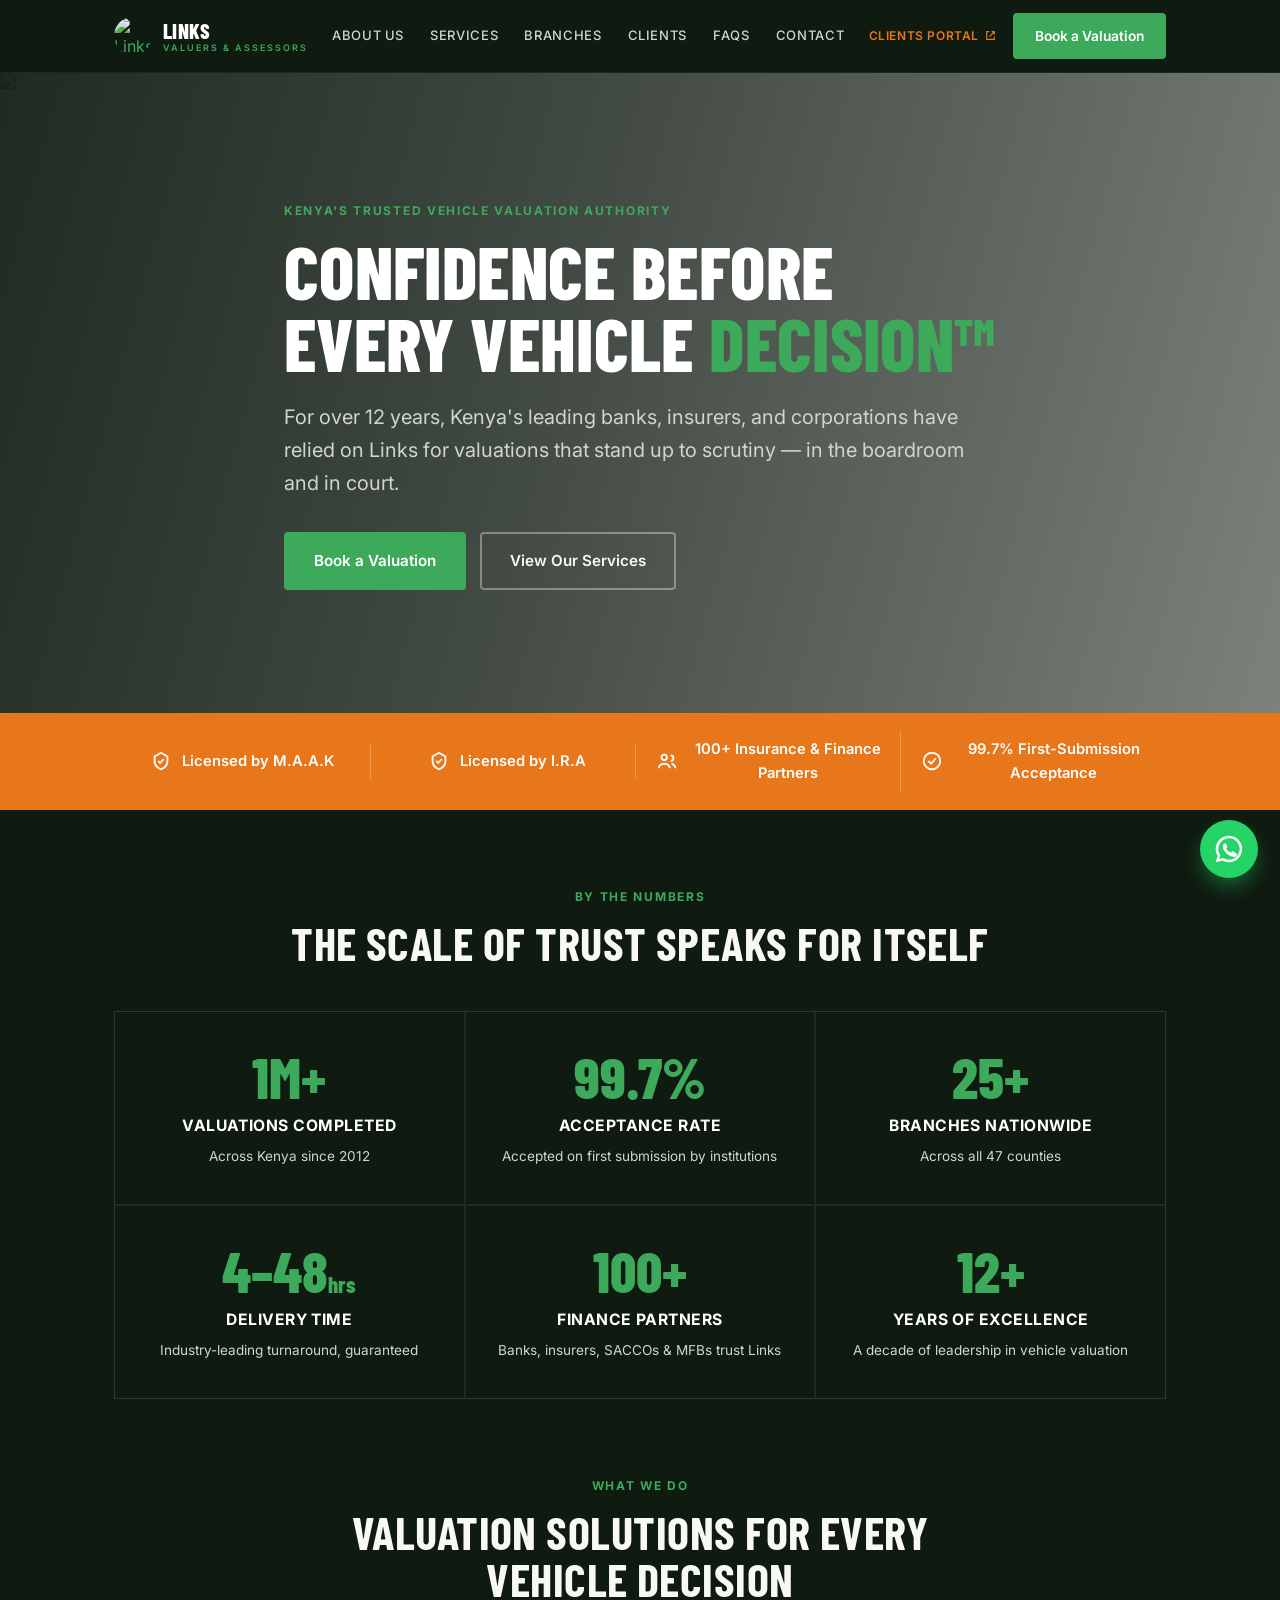
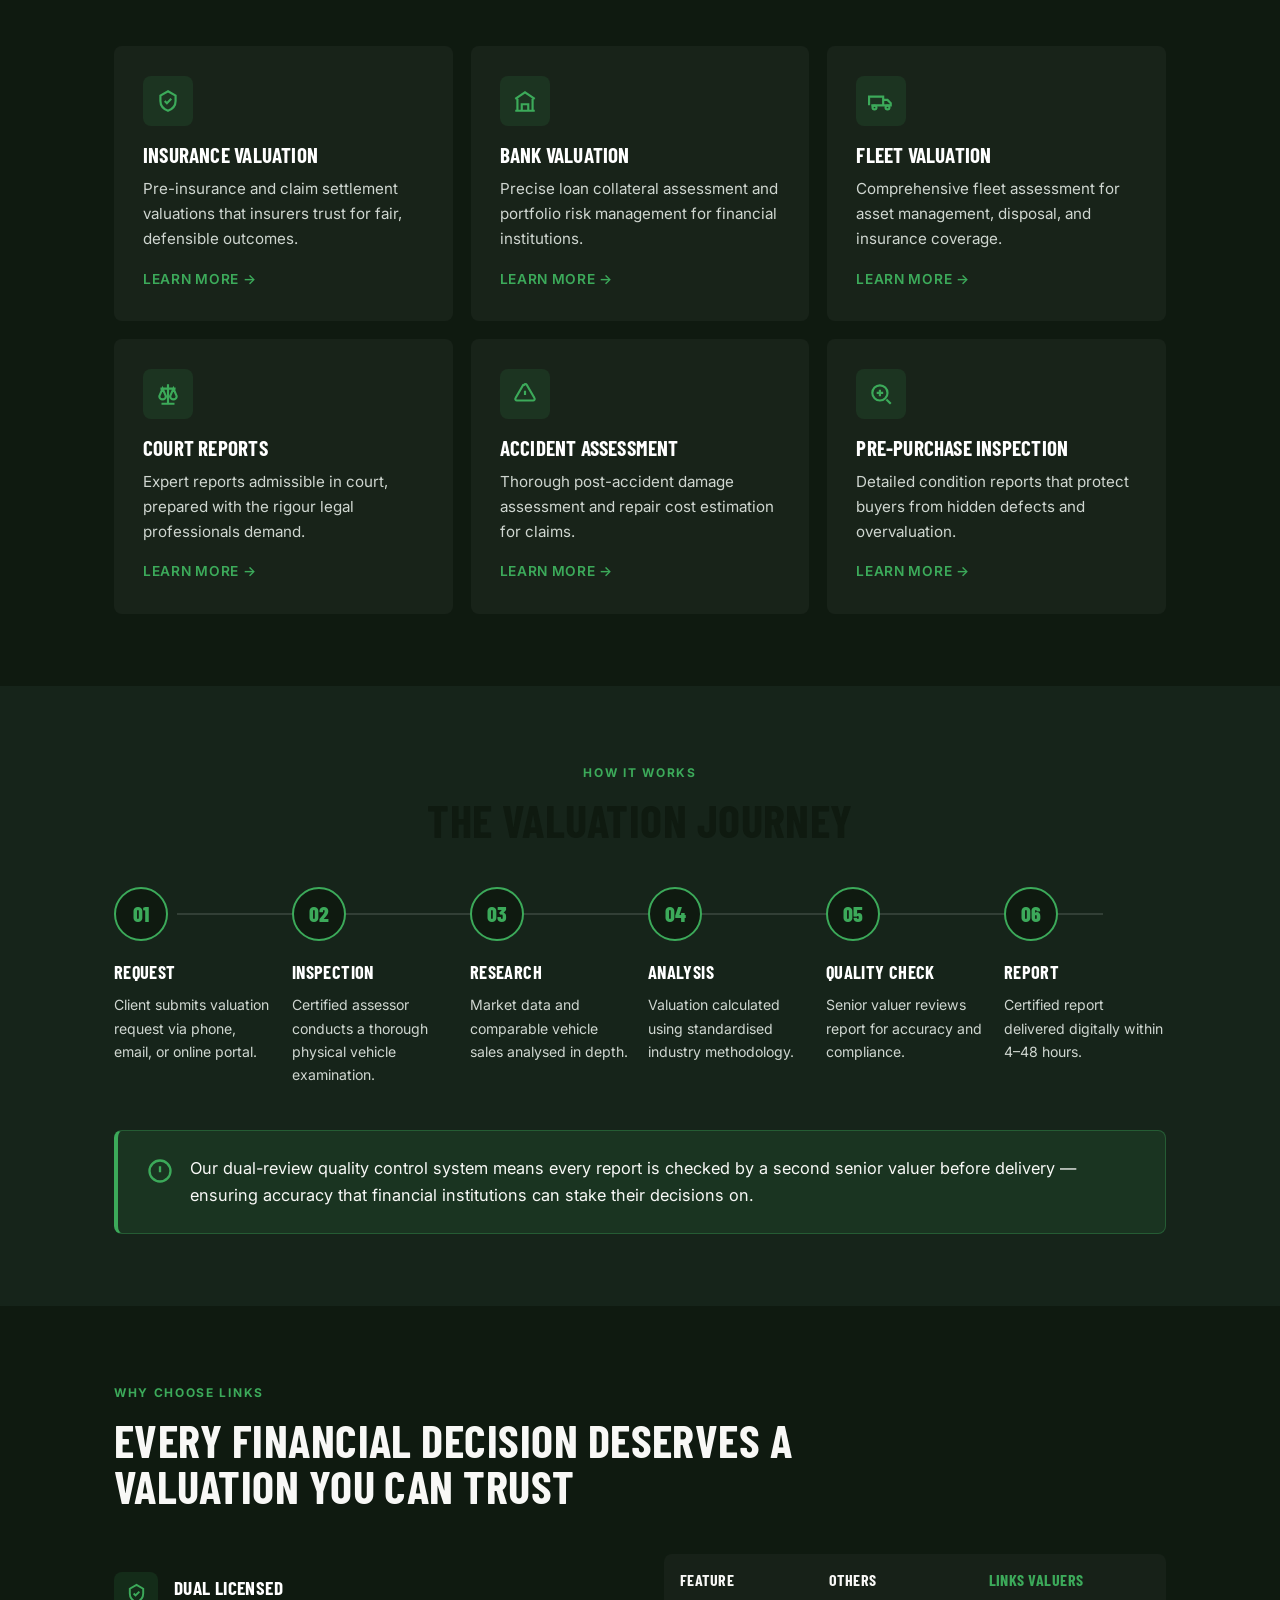
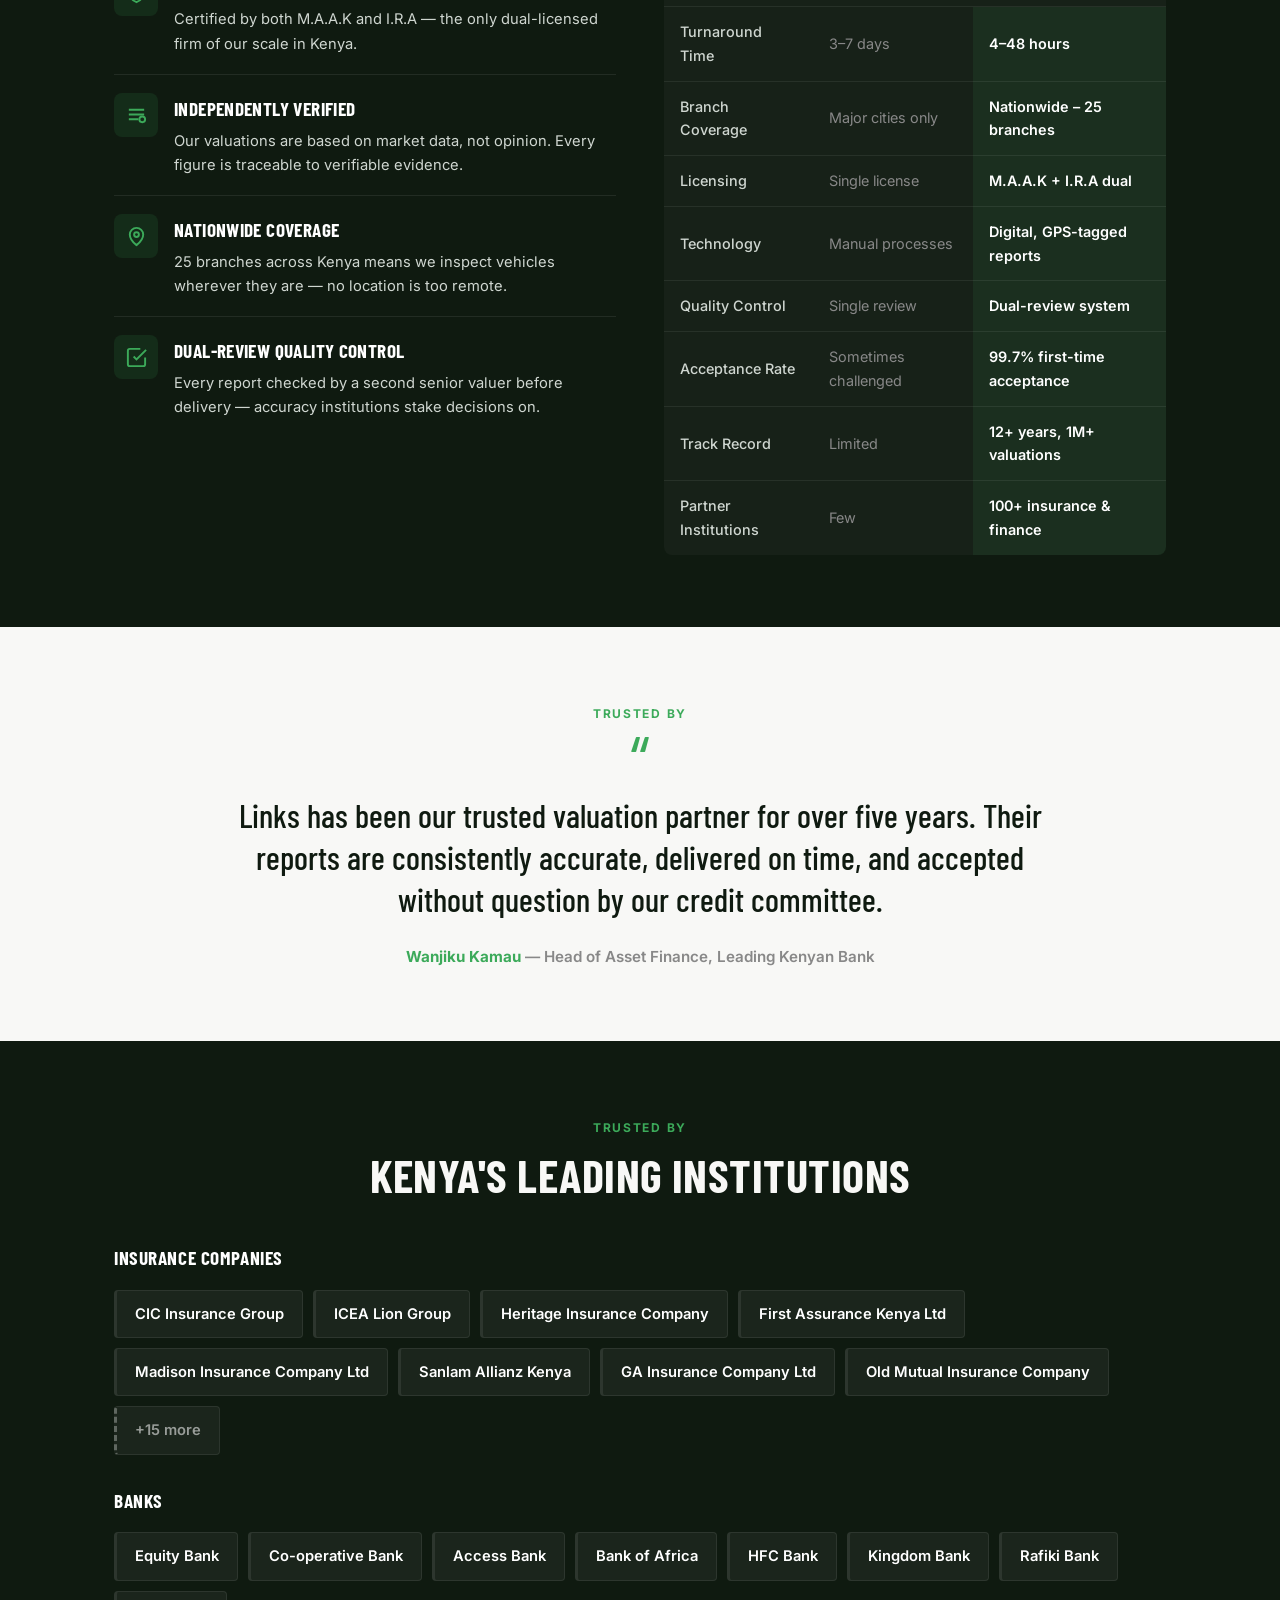
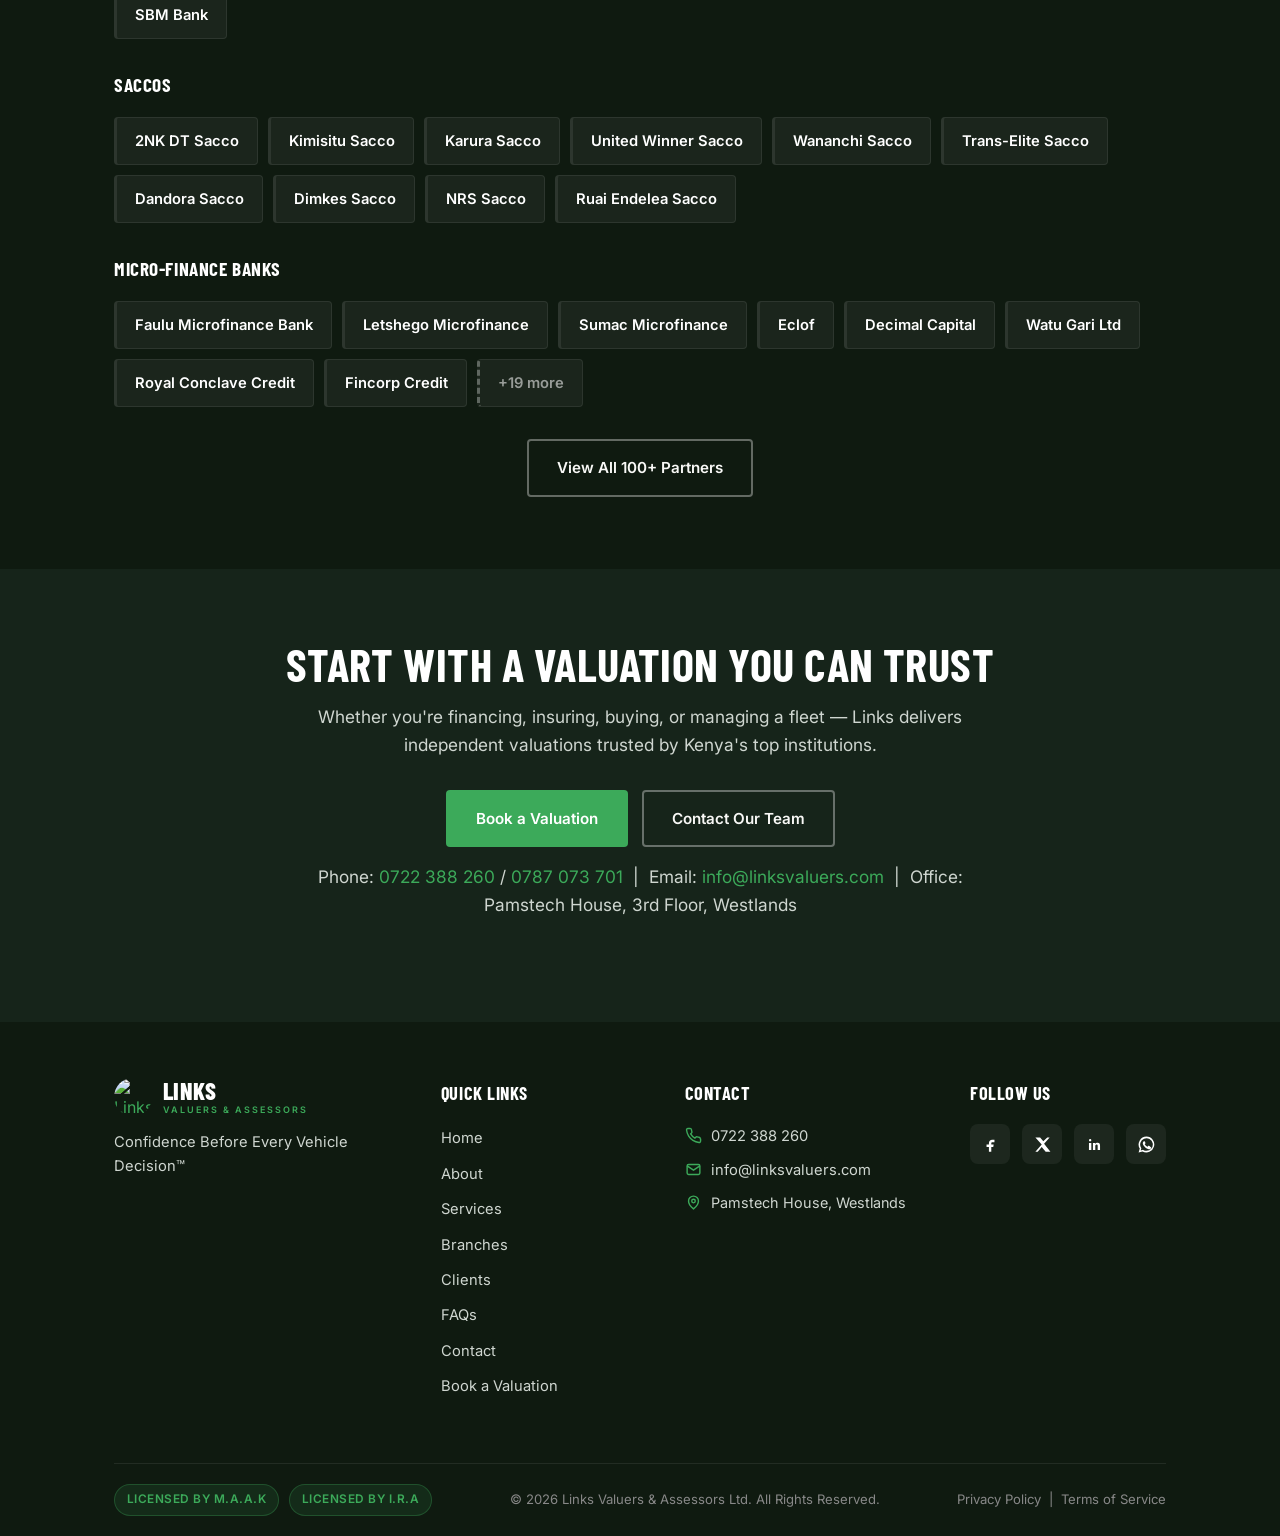
==== index.html @ bfaaa93c "Update turnaround time to 4-48hrs, expand partner list, add team gallery slider - Replace 24-48hr tu" ====
<!DOCTYPE html>
<html lang="en">
<head>
<meta charset="UTF-8">
<meta name="viewport" content="width=device-width, initial-scale=1.0">
<title>Links Valuers — Kenya's Trusted Vehicle Valuation Authority</title>
<meta name="description" content="Kenya's leading vehicle valuation firm. Dual-licensed by M.A.A.K and I.R.A. 1M+ valuations completed. 99.7% acceptance rate. 4hr-48hr delivery. Book today.">
<link rel="canonical" href="https://www.linksvaluers.com/">
<link rel="icon" type="image/png" href="assets/logo.png">
<meta property="og:title" content="Links Valuers — Kenya's Trusted Vehicle Valuation Authority">
<meta property="og:description" content="Dual-licensed vehicle valuation. 1M+ valuations, 99.7% acceptance, 4hr-48hr delivery across Kenya.">
<meta property="og:type" content="website">
<link rel="preconnect" href="https://fonts.googleapis.com">
<link rel="preconnect" href="https://fonts.gstatic.com" crossorigin>
<link href="https://fonts.googleapis.com/css2?family=Barlow+Condensed:wght@500;600;700;800&family=Inter:wght@400;500;600;700&display=swap" rel="stylesheet">
<link rel="preload" as="image" href="images/IMG-20260610-WA0054.jpg">
<link rel="stylesheet" href="css/styles.css">
<script type="application/ld+json">
{
  "@context": "https://schema.org",
  "@type": "LocalBusiness",
  "name": "Links Valuers & Assessors Ltd",
  "url": "https://www.linksvaluers.com",
  "telephone": "+254722388260",
  "email": "info@linksvaluers.com",
  "image": "https://www.linksvaluers.com/images/IMG-20260610-WA0054.jpg",
  "address": {
    "@type": "PostalAddress",
    "streetAddress": "Pamstech House, 3rd Floor, Woodvale Groove, Westlands",
    "addressLocality": "Nairobi",
    "addressCountry": "KE"
  },
  "geo": { "@type": "GeoCoordinates", "latitude": -1.2635, "longitude": 36.8060 },
  "openingHours": ["Mo 07:30-17:00", "Tu-Fr 08:00-17:00", "Sa 09:00-13:00"],
  "priceRange": "KES"
}
</script>
</head>
<body>

<!-- ============ HEADER ============ -->
<header class="site-header">
  <div class="container nav">
    <a class="brand" href="index.html" aria-label="Links Valuers home">
      <img class="brand__mark" src="assets/logo.png" alt="Links Valuers logo" width="38" height="38">
      <span class="brand__text">
        <span class="brand__name">Links</span>
        <span class="brand__sub">Valuers &amp; Assessors</span>
      </span>
    </a>
    <nav class="nav__links" aria-label="Primary">
      <a href="about.html">About Us</a>
      <a href="services.html">Services</a>
      <a href="branches.html">Branches</a>
      <a href="clients.html">Clients</a>
      <a href="faqs.html">FAQs</a>
      <a href="contact.html">Contact</a>
    </nav>
    <div class="nav__actions">
      <a class="nav__portal" href="https://www.linksportal.co.ke" target="_blank" rel="noopener">Clients Portal
        <svg class="ico" viewBox="0 0 24 24" fill="none" stroke="currentColor" stroke-width="2.2" aria-hidden="true"><path d="M14 5h5v5M19 5l-9 9M10 5H5v14h14v-5"/></svg>
      </a>
      <a class="btn btn--primary nav__cta" href="book-valuation.html">Book a Valuation</a>
      <button class="nav__burger" aria-label="Open menu" aria-expanded="false"><span></span></button>
    </div>
  </div>
</header>

<!-- mobile menu -->
<div class="mobile-menu" id="mobileMenu">
  <a href="about.html">About Us</a>
  <a href="services.html">Services</a>
  <a href="branches.html">Branches</a>
  <a href="clients.html">Clients</a>
  <a href="faqs.html">FAQs</a>
  <a href="contact.html">Contact</a>
  <div class="mobile-cta">
    <a class="btn btn--primary" href="book-valuation.html">Book a Valuation</a>
    <a class="mobile-portal" href="https://www.linksportal.co.ke" target="_blank" rel="noopener">Clients Portal ↗</a>
  </div>
</div>

<!-- ============ HERO ============ -->
<section class="hero">
  <div class="hero__bg"><img src="images/IMG-20260610-WA0054.jpg" alt="Certified Links assessor inspecting a vehicle engine bay during a valuation" width="1080" height="810"></div>
  <div class="container hero__inner">
    <span class="eyebrow">Kenya's Trusted Vehicle Valuation Authority</span>
    <h1 class="display">Confidence Before Every Vehicle <span class="accent-green">Decision™</span></h1>
    <p class="hero__lead">For over 12 years, Kenya's leading banks, insurers, and corporations have relied on Links for valuations that stand up to scrutiny — in the boardroom and in court.</p>
    <div class="hero__cta">
      <a class="btn btn--primary" href="book-valuation.html">Book a Valuation</a>
      <a class="btn btn--ghost" href="services.html">View Our Services</a>
    </div>
  </div>
</section>

<!-- ============ TRUST STRIP ============ -->
<div class="trust-strip">
  <div class="container trust-strip__inner">
    <div class="trust-item"><svg class="ico" viewBox="0 0 24 24" fill="none" stroke="currentColor" stroke-width="2" aria-hidden="true"><path d="M9 12l2 2 4-4"/><path d="M12 3l7 4v5c0 4.5-3 7.5-7 9-4-1.5-7-4.5-7-9V7z"/></svg> Licensed by M.A.A.K</div>
    <div class="trust-item"><svg class="ico" viewBox="0 0 24 24" fill="none" stroke="currentColor" stroke-width="2" aria-hidden="true"><path d="M9 12l2 2 4-4"/><path d="M12 3l7 4v5c0 4.5-3 7.5-7 9-4-1.5-7-4.5-7-9V7z"/></svg> Licensed by I.R.A</div>
    <div class="trust-item"><svg class="ico" viewBox="0 0 24 24" fill="none" stroke="currentColor" stroke-width="2" aria-hidden="true"><circle cx="9" cy="8" r="3"/><path d="M3 20c0-3 2.7-5 6-5s6 2 6 5"/><path d="M16 6a3 3 0 010 6M21 20c0-2.4-1.6-4.3-4-4.8"/></svg> 100+ Insurance &amp; Finance Partners</div>
    <div class="trust-item"><svg class="ico" viewBox="0 0 24 24" fill="none" stroke="currentColor" stroke-width="2" aria-hidden="true"><path d="M3 12a9 9 0 1018 0 9 9 0 10-18 0z"/><path d="M8 12l3 3 5-6"/></svg> 99.7% First-Submission Acceptance</div>
  </div>
</div>

<!-- ============ STATS ============ -->
<section class="section bg-dark">
  <div class="container">
    <div class="sec-head center reveal">
      <span class="eyebrow">By the Numbers</span>
      <h2 class="section-title">The Scale of Trust Speaks for Itself</h2>
    </div>
    <div class="stats-grid reveal">
      <div class="stat"><div class="stat__num"><span data-count="1" data-suffix="M+">1M+</span></div><div class="stat__label">Valuations Completed</div><div class="stat__sub">Across Kenya since 2012</div></div>
      <div class="stat"><div class="stat__num"><span data-count="99.7" data-suffix="%">99.7%</span></div><div class="stat__label">Acceptance Rate</div><div class="stat__sub">Accepted on first submission by institutions</div></div>
      <div class="stat"><div class="stat__num"><span data-count="25" data-suffix="+">25+</span></div><div class="stat__label">Branches Nationwide</div><div class="stat__sub">Across all 47 counties</div></div>
      <div class="stat"><div class="stat__num">4–48<span style="font-size:1.4rem">hrs</span></div><div class="stat__label">Delivery Time</div><div class="stat__sub">Industry-leading turnaround, guaranteed</div></div>
      <div class="stat"><div class="stat__num"><span data-count="100" data-suffix="+">100+</span></div><div class="stat__label">Finance Partners</div><div class="stat__sub">Banks, insurers, SACCOs &amp; MFBs trust Links</div></div>
      <div class="stat"><div class="stat__num"><span data-count="12" data-suffix="+">12+</span></div><div class="stat__label">Years of Excellence</div><div class="stat__sub">A decade of leadership in vehicle valuation</div></div>
    </div>
  </div>
</section>

<!-- ============ SERVICES OVERVIEW ============ -->
<section class="section bg-dark" style="padding-top:0">
  <div class="container">
    <div class="sec-head center reveal">
      <span class="eyebrow">What We Do</span>
      <h2 class="section-title">Valuation Solutions for Every Vehicle Decision</h2>
    </div>
    <div class="cards-3 reveal">
      <a class="svc-card" href="services.html#insurance-valuation">
        <div class="svc-card__icon"><svg class="ico" viewBox="0 0 24 24" fill="none" stroke="currentColor" stroke-width="2" aria-hidden="true"><path d="M12 3l7 4v5c0 4.5-3 7.5-7 9-4-1.5-7-4.5-7-9V7z"/><path d="M9 12l2 2 4-4"/></svg></div>
        <h3>Insurance Valuation</h3>
        <p>Pre-insurance and claim settlement valuations that insurers trust for fair, defensible outcomes.</p>
        <span class="svc-card__more">Learn more →</span>
      </a>
      <a class="svc-card" href="services.html#bank-valuation">
        <div class="svc-card__icon"><svg class="ico" viewBox="0 0 24 24" fill="none" stroke="currentColor" stroke-width="2" aria-hidden="true"><path d="M3 21h18M5 21V10M19 21V10M3 10l9-6 9 6M9 21v-6h6v6"/></svg></div>
        <h3>Bank Valuation</h3>
        <p>Precise loan collateral assessment and portfolio risk management for financial institutions.</p>
        <span class="svc-card__more">Learn more →</span>
      </a>
      <a class="svc-card" href="services.html#fleet-valuation">
        <div class="svc-card__icon"><svg class="ico" viewBox="0 0 24 24" fill="none" stroke="currentColor" stroke-width="2" aria-hidden="true"><path d="M1 16V8h13v8M14 11h4l3 3v2h-7M3 16h11"/><circle cx="6" cy="18" r="1.8"/><circle cx="18" cy="18" r="1.8"/></svg></div>
        <h3>Fleet Valuation</h3>
        <p>Comprehensive fleet assessment for asset management, disposal, and insurance coverage.</p>
        <span class="svc-card__more">Learn more →</span>
      </a>
      <a class="svc-card" href="services.html#court-reports">
        <div class="svc-card__icon"><svg class="ico" viewBox="0 0 24 24" fill="none" stroke="currentColor" stroke-width="2" aria-hidden="true"><path d="M12 3v18M5 7h14M7 7l-3 7a3 3 0 006 0L7 7zM17 7l-3 7a3 3 0 006 0l-3-7zM6 21h12"/></svg></div>
        <h3>Court Reports</h3>
        <p>Expert reports admissible in court, prepared with the rigour legal professionals demand.</p>
        <span class="svc-card__more">Learn more →</span>
      </a>
      <a class="svc-card" href="services.html#accident-assessment">
        <div class="svc-card__icon"><svg class="ico" viewBox="0 0 24 24" fill="none" stroke="currentColor" stroke-width="2" aria-hidden="true"><path d="M10.3 3.7l-7 12A1.5 1.5 0 004.6 18h14.8a1.5 1.5 0 001.3-2.3l-7-12a1.5 1.5 0 00-2.6 0z"/><path d="M12 9v4M12 16h.01"/></svg></div>
        <h3>Accident Assessment</h3>
        <p>Thorough post-accident damage assessment and repair cost estimation for claims.</p>
        <span class="svc-card__more">Learn more →</span>
      </a>
      <a class="svc-card" href="services.html#pre-purchase-inspection">
        <div class="svc-card__icon"><svg class="ico" viewBox="0 0 24 24" fill="none" stroke="currentColor" stroke-width="2" aria-hidden="true"><circle cx="11" cy="11" r="7"/><path d="M21 21l-4-4"/><path d="M11 8v6M8 11h6"/></svg></div>
        <h3>Pre-Purchase Inspection</h3>
        <p>Detailed condition reports that protect buyers from hidden defects and overvaluation.</p>
        <span class="svc-card__more">Learn more →</span>
      </a>
    </div>
  </div>
</section>

<!-- ============ PROCESS ============ -->
<section class="section bg-offwhite" style="background:var(--dark-2)">
  <div class="container">
    <div class="sec-head center reveal">
      <span class="eyebrow">How It Works</span>
      <h2 class="section-title">The Valuation Journey</h2>
    </div>
    <div class="timeline reveal">
      <div class="tstep"><div class="tstep__num">01</div><h4>Request</h4><p>Client submits valuation request via phone, email, or online portal.</p></div>
      <div class="tstep"><div class="tstep__num">02</div><h4>Inspection</h4><p>Certified assessor conducts a thorough physical vehicle examination.</p></div>
      <div class="tstep"><div class="tstep__num">03</div><h4>Research</h4><p>Market data and comparable vehicle sales analysed in depth.</p></div>
      <div class="tstep"><div class="tstep__num">04</div><h4>Analysis</h4><p>Valuation calculated using standardised industry methodology.</p></div>
      <div class="tstep"><div class="tstep__num">05</div><h4>Quality Check</h4><p>Senior valuer reviews report for accuracy and compliance.</p></div>
      <div class="tstep"><div class="tstep__num">06</div><h4>Report</h4><p>Certified report delivered digitally within 4–48 hours.</p></div>
    </div>
    <div class="callout reveal">
      <svg class="ico" viewBox="0 0 24 24" fill="none" stroke="currentColor" stroke-width="2" aria-hidden="true"><circle cx="12" cy="12" r="9"/><path d="M12 8v5M12 16h.01"/></svg>
      <p>Our dual-review quality control system means every report is checked by a second senior valuer before delivery — ensuring accuracy that financial institutions can stake their decisions on.</p>
    </div>
  </div>
</section>

<!-- ============ WHY LINKS ============ -->
<section class="section bg-dark">
  <div class="container">
    <div class="sec-head reveal">
      <span class="eyebrow">Why Choose Links</span>
      <h2 class="section-title">Every Financial Decision Deserves a Valuation You Can Trust</h2>
    </div>
    <div class="why-grid">
      <div class="reveal">
        <div class="pillar"><div class="pillar__icon"><svg class="ico" viewBox="0 0 24 24" fill="none" stroke="currentColor" stroke-width="2" aria-hidden="true"><path d="M12 3l7 4v5c0 4.5-3 7.5-7 9-4-1.5-7-4.5-7-9V7z"/><path d="M9 12l2 2 4-4"/></svg></div><div><h4>Dual Licensed</h4><p>Certified by both M.A.A.K and I.R.A — the only dual-licensed firm of our scale in Kenya.</p></div></div>
        <div class="pillar"><div class="pillar__icon"><svg class="ico" viewBox="0 0 24 24" fill="none" stroke="currentColor" stroke-width="2" aria-hidden="true"><path d="M4 7h16M4 12h16M4 17h10"/><circle cx="18" cy="17" r="3"/></svg></div><div><h4>Independently Verified</h4><p>Our valuations are based on market data, not opinion. Every figure is traceable to verifiable evidence.</p></div></div>
        <div class="pillar"><div class="pillar__icon"><svg class="ico" viewBox="0 0 24 24" fill="none" stroke="currentColor" stroke-width="2" aria-hidden="true"><path d="M12 21s-7-5.2-7-11a7 7 0 1114 0c0 5.8-7 11-7 11z"/><circle cx="12" cy="10" r="2.5"/></svg></div><div><h4>Nationwide Coverage</h4><p>25 branches across Kenya means we inspect vehicles wherever they are — no location is too remote.</p></div></div>
        <div class="pillar"><div class="pillar__icon"><svg class="ico" viewBox="0 0 24 24" fill="none" stroke="currentColor" stroke-width="2" aria-hidden="true"><path d="M9 11l3 3L22 4"/><path d="M21 12v7a2 2 0 01-2 2H5a2 2 0 01-2-2V5a2 2 0 012-2h11"/></svg></div><div><h4>Dual-Review Quality Control</h4><p>Every report checked by a second senior valuer before delivery — accuracy institutions stake decisions on.</p></div></div>
      </div>
      <div class="reveal">
        <table class="cmp-table">
          <thead><tr><th>Feature</th><th>Others</th><th>Links Valuers</th></tr></thead>
          <tbody>
            <tr><td>Turnaround Time</td><td>3–7 days</td><td class="col-links">4–48 hours</td></tr>
            <tr><td>Branch Coverage</td><td>Major cities only</td><td class="col-links">Nationwide – 25 branches</td></tr>
            <tr><td>Licensing</td><td>Single license</td><td class="col-links">M.A.A.K + I.R.A dual</td></tr>
            <tr><td>Technology</td><td>Manual processes</td><td class="col-links">Digital, GPS-tagged reports</td></tr>
            <tr><td>Quality Control</td><td>Single review</td><td class="col-links">Dual-review system</td></tr>
            <tr><td>Acceptance Rate</td><td>Sometimes challenged</td><td class="col-links">99.7% first-time acceptance</td></tr>
            <tr><td>Track Record</td><td>Limited</td><td class="col-links">12+ years, 1M+ valuations</td></tr>
            <tr><td>Partner Institutions</td><td>Few</td><td class="col-links">100+ insurance &amp; finance</td></tr>
          </tbody>
        </table>
      </div>
    </div>
  </div>
</section>

<!-- ============ TESTIMONIAL ============ -->
<section class="section bg-offwhite">
  <div class="container">
    <div class="quote-block reveal">
      <span class="eyebrow">Trusted By</span>
      <div class="qmark">&ldquo;</div>
      <blockquote>Links has been our trusted valuation partner for over five years. Their reports are consistently accurate, delivered on time, and accepted without question by our credit committee.</blockquote>
      <cite><b>Wanjiku Kamau</b> — Head of Asset Finance, Leading Kenyan Bank</cite>
    </div>
  </div>
</section>

<!-- ============ CLIENTS STRIP ============ -->
<section class="section bg-dark">
  <div class="container">
    <div class="sec-head center reveal">
      <span class="eyebrow">Trusted By</span>
      <h2 class="section-title">Kenya's Leading Institutions</h2>
    </div>
    <div class="reveal">
      <div class="client-group">
        <h4>Insurance Companies</h4>
        <div class="pills">
          <span class="pill pill--orange">CIC Insurance Group</span><span class="pill pill--orange">ICEA Lion Group</span><span class="pill pill--orange">Heritage Insurance Company</span><span class="pill pill--orange">First Assurance Kenya Ltd</span><span class="pill pill--orange">Madison Insurance Company Ltd</span><span class="pill pill--orange">Sanlam Allianz Kenya</span><span class="pill pill--orange">GA Insurance Company Ltd</span><span class="pill pill--orange">Old Mutual Insurance Company</span><span class="pill pill--orange client-group__more">+15 more</span>
        </div>
      </div>
      <div class="client-group">
        <h4>Banks</h4>
        <div class="pills">
          <span class="pill pill--green">Equity Bank</span><span class="pill pill--green">Co-operative Bank</span><span class="pill pill--green">Access Bank</span><span class="pill pill--green">Bank of Africa</span><span class="pill pill--green">HFC Bank</span><span class="pill pill--green">Kingdom Bank</span><span class="pill pill--green">Rafiki Bank</span><span class="pill pill--green">SBM Bank</span>
        </div>
      </div>
      <div class="client-group">
        <h4>SACCOs</h4>
        <div class="pills">
          <span class="pill pill--blue">2NK DT Sacco</span><span class="pill pill--blue">Kimisitu Sacco</span><span class="pill pill--blue">Karura Sacco</span><span class="pill pill--blue">United Winner Sacco</span><span class="pill pill--blue">Wananchi Sacco</span><span class="pill pill--blue">Trans-Elite Sacco</span><span class="pill pill--blue">Dandora Sacco</span><span class="pill pill--blue">Dimkes Sacco</span><span class="pill pill--blue">NRS Sacco</span><span class="pill pill--blue">Ruai Endelea Sacco</span>
        </div>
      </div>
      <div class="client-group">
        <h4>Micro-Finance Banks</h4>
        <div class="pills">
          <span class="pill pill--purple">Faulu Microfinance Bank</span><span class="pill pill--purple">Letshego Microfinance</span><span class="pill pill--purple">Sumac Microfinance</span><span class="pill pill--purple">Eclof</span><span class="pill pill--purple">Decimal Capital</span><span class="pill pill--purple">Watu Gari Ltd</span><span class="pill pill--purple">Royal Conclave Credit</span><span class="pill pill--purple">Fincorp Credit</span><span class="pill pill--purple client-group__more">+19 more</span>
        </div>
      </div>
      <div style="margin-top:32px;text-align:center"><a class="btn btn--ghost" href="clients.html">View All 100+ Partners</a></div>
    </div>
  </div>
</section>

<!-- ============ CLOSING CTA ============ -->
<section class="section bg-dark cta-close" style="background:var(--dark-2)">
  <div class="container reveal">
    <h2 class="section-title">Start With a Valuation You Can Trust</h2>
    <p>Whether you're financing, insuring, buying, or managing a fleet — Links delivers independent valuations trusted by Kenya's top institutions.</p>
    <div class="cta-close__btns">
      <a class="btn btn--primary" href="book-valuation.html">Book a Valuation</a>
      <a class="btn btn--ghost" href="contact.html">Contact Our Team</a>
    </div>
    <p class="cta-close__contact">Phone: <a href="tel:+254722388260">0722 388 260</a> / <a href="tel:+254787073701">0787 073 701</a> &nbsp;|&nbsp; Email: <a href="mailto:info@linksvaluers.com">info@linksvaluers.com</a> &nbsp;|&nbsp; Office: Pamstech House, 3rd Floor, Westlands</p>
  </div>
</section>

<!-- ============ FOOTER ============ -->
<footer class="site-footer">
  <div class="container">
    <div class="footer-top">
      <div class="footer-col footer-brand">
        <a class="brand" href="index.html" aria-label="Links Valuers home">
          <img class="brand__mark" src="assets/logo.png" alt="Links Valuers logo" width="38" height="38">
          <span class="brand__text"><span class="brand__name">Links</span><span class="brand__sub">Valuers &amp; Assessors</span></span>
        </a>
        <p class="footer-tagline">Confidence Before Every Vehicle Decision™</p>
      </div>
      <div class="footer-col">
        <h5>Quick Links</h5>
        <ul>
          <li><a href="index.html">Home</a></li>
          <li><a href="about.html">About</a></li>
          <li><a href="services.html">Services</a></li>
          <li><a href="branches.html">Branches</a></li>
          <li><a href="clients.html">Clients</a></li>
          <li><a href="faqs.html">FAQs</a></li>
          <li><a href="contact.html">Contact</a></li>
          <li><a href="book-valuation.html">Book a Valuation</a></li>
        </ul>
      </div>
      <div class="footer-col">
        <h5>Contact</h5>
        <ul class="footer-contact">
          <li><svg class="ico" viewBox="0 0 24 24" fill="none" stroke="currentColor" stroke-width="2" aria-hidden="true"><path d="M22 16.9v3a2 2 0 01-2.2 2 19.8 19.8 0 01-8.6-3 19.5 19.5 0 01-6-6 19.8 19.8 0 01-3-8.6A2 2 0 014.1 2h3a2 2 0 012 1.7c.1.9.3 1.8.6 2.6a2 2 0 01-.5 2.1L8 9.6a16 16 0 006 6l1.2-1.2a2 2 0 012.1-.5c.8.3 1.7.5 2.6.6a2 2 0 011.7 2z"/></svg><a href="tel:+254722388260">0722 388 260</a></li>
          <li><svg class="ico" viewBox="0 0 24 24" fill="none" stroke="currentColor" stroke-width="2" aria-hidden="true"><rect x="3" y="5" width="18" height="14" rx="2"/><path d="M3 7l9 6 9-6"/></svg><a href="mailto:info@linksvaluers.com">info@linksvaluers.com</a></li>
          <li><svg class="ico" viewBox="0 0 24 24" fill="none" stroke="currentColor" stroke-width="2" aria-hidden="true"><path d="M12 21s-7-5.2-7-11a7 7 0 1114 0c0 5.8-7 11-7 11z"/><circle cx="12" cy="10" r="2.5"/></svg>Pamstech House, Westlands</li>
        </ul>
      </div>
      <div class="footer-col">
        <h5>Follow Us</h5>
        <div class="footer-social">
          <a href="https://facebook.com/Linksvaluersltd" target="_blank" rel="noopener" aria-label="Facebook"><svg class="ico" viewBox="0 0 24 24" fill="currentColor" aria-hidden="true"><path d="M14 9h3V6h-3c-2.2 0-4 1.8-4 4v2H7v3h3v6h3v-6h2.5l.5-3H13v-2c0-.6.4-1 1-1z"/></svg></a>
          <a href="https://twitter.com/LinksValuersLtd" target="_blank" rel="noopener" aria-label="Twitter / X"><svg class="ico" viewBox="0 0 24 24" fill="currentColor" aria-hidden="true"><path d="M18 3h3l-7 8 8 10h-6l-5-6-5 6H3l8-9L3 3h6l4 5 5-5z"/></svg></a>
          <a href="https://linkedin.com/company/links-valuers-assessors-ltd" target="_blank" rel="noopener" aria-label="LinkedIn"><svg class="ico" viewBox="0 0 24 24" fill="currentColor" aria-hidden="true"><path d="M6.5 8A1.5 1.5 0 116.5 5a1.5 1.5 0 010 3zM5 10h3v9H5zM10 10h3v1.3c.5-.8 1.5-1.5 3-1.5 2.2 0 3 1.4 3 3.8V19h-3v-5c0-1.2-.4-1.9-1.4-1.9-.8 0-1.3.6-1.5 1.1-.1.2-.1.5-.1.8V19h-3z"/></svg></a>
          <a href="https://wa.me/254708412668" target="_blank" rel="noopener" aria-label="WhatsApp"><svg class="ico" viewBox="0 0 24 24" fill="currentColor" aria-hidden="true"><path d="M12 2a10 10 0 00-8.5 15.2L2 22l4.9-1.3A10 10 0 1012 2zm0 18a8 8 0 01-4.1-1.1l-.3-.2-2.9.8.8-2.8-.2-.3A8 8 0 1112 20zm4.4-5.6c-.2-.1-1.4-.7-1.6-.8-.2-.1-.4-.1-.5.1l-.7.9c-.1.2-.3.2-.5.1a6.6 6.6 0 01-3.2-2.8c-.1-.2 0-.4.1-.5l.4-.5c.1-.2.1-.3.2-.5 0-.2 0-.3 0-.5l-.7-1.7c-.2-.4-.4-.4-.5-.4h-.5c-.2 0-.4 0-.6.3a3 3 0 00-1 2.3c0 1.3 1 2.6 1.1 2.8.1.2 1.9 3 4.7 4.1 1.7.7 2.3.7 3.1.6.5-.1 1.4-.6 1.6-1.1.2-.6.2-1 .1-1.1z"/></svg></a>
        </div>
      </div>
    </div>
    <div class="footer-bottom">
      <div class="footer-badges"><span>Licensed by M.A.A.K</span><span>Licensed by I.R.A</span></div>
      <div>© <span id="year">2026</span> Links Valuers &amp; Assessors Ltd. All Rights Reserved.</div>
      <div class="footer-legal"><a href="#">Privacy Policy</a> &nbsp;|&nbsp; <a href="#">Terms of Service</a></div>
    </div>
  </div>
</footer>

<!-- WhatsApp float -->
<a class="wa-float" href="https://wa.me/254708412668?text=Hello%20Links%20Valuers%2C%20I%20would%20like%20to%20book%20a%20valuation." target="_blank" rel="noopener" aria-label="Chat with us on WhatsApp">
  <span class="wa-tip">Chat with us on WhatsApp</span>
  <svg viewBox="0 0 24 24" aria-hidden="true"><path d="M12 2a10 10 0 00-8.5 15.2L2 22l4.9-1.3A10 10 0 1012 2zm0 18a8 8 0 01-4.1-1.1l-.3-.2-2.9.8.8-2.8-.2-.3A8 8 0 1112 20zm4.4-5.6c-.2-.1-1.4-.7-1.6-.8-.2-.1-.4-.1-.5.1l-.7.9c-.1.2-.3.2-.5.1a6.6 6.6 0 01-3.2-2.8c-.1-.2 0-.4.1-.5l.4-.5c.1-.2.1-.3.2-.5 0-.2 0-.3 0-.5l-.7-1.7c-.2-.4-.4-.4-.5-.4h-.5c-.2 0-.4 0-.6.3a3 3 0 00-1 2.3c0 1.3 1 2.6 1.1 2.8.1.2 1.9 3 4.7 4.1 1.7.7 2.3.7 3.1.6.5-.1 1.4-.6 1.6-1.1.2-.6.2-1 .1-1.1z"/></svg>
</a>

<script src="js/main.js"></script>
</body>
</html>
---- css/styles.css ----
/* ============================================================
   LINKS VALUERS & ASSESSORS LTD — Design System
   Confidence Before Every Vehicle Decision™
   ============================================================ */

/* ---------- Design Tokens ---------- */
:root {
  --dark:        #0F1A10;
  --dark-2:      #16241a;
  --dark-3:      #1d2f22;
  --green:       #3CAA5A;
  --green-dark:  #2f8c49;
  --green-soft:  rgba(60,170,90,0.12);
  --orange:      #E8761A;
  --orange-dark: #cf6512;
  --off-white:   #F8F8F6;
  --white:       #ffffff;
  --grey:        #888888;
  --grey-light:  #cfd6d0;
  --ink:         #14201a;
  --line:        #e3e6e2;

  --maxw: 1100px;
  --pad-sec: 72px;
  --radius-btn: 4px;
  --radius-card: 8px;
  --shadow-card: 0 1px 3px rgba(0,0,0,0.08);
  --shadow-lift: 0 18px 40px -18px rgba(15,26,16,0.45);

  --font-display: 'Barlow Condensed', 'Arial Narrow', sans-serif;
  --font-body: 'Inter', 'Segoe UI', Arial, sans-serif;

  --ease: cubic-bezier(.22,.61,.36,1);
}

/* ---------- Reset ---------- */
*, *::before, *::after { box-sizing: border-box; }
* { margin: 0; }
html { scroll-behavior: smooth; -webkit-text-size-adjust: 100%; }
body {
  font-family: var(--font-body);
  font-size: 16px;
  line-height: 1.65;
  color: var(--ink);
  background: var(--white);
  -webkit-font-smoothing: antialiased;
  overflow-x: hidden;
}
img { max-width: 100%; display: block; }
a { color: var(--green); text-decoration: none; transition: color .2s var(--ease); }
a:hover { color: var(--green-dark); text-decoration: underline; }
ul { list-style: none; padding: 0; }
button { font-family: inherit; cursor: pointer; }
:focus-visible { outline: 3px solid var(--green); outline-offset: 2px; border-radius: 2px; }

/* ---------- Layout ---------- */
.container { width: 100%; max-width: var(--maxw); margin-inline: auto; padding-inline: 24px; }
.section { padding-block: var(--pad-sec); }
.section--tight { padding-block: 52px; }
.bg-dark   { background: var(--dark); color: var(--off-white); }
.bg-offwhite { background: var(--off-white); }
.bg-green  { background: var(--green); color: #fff; }
.text-center { text-align: center; }

/* ---------- Typography ---------- */
h1,h2,h3 { line-height: 1.05; }
.eyebrow {
  font-family: var(--font-body);
  font-weight: 700;
  font-size: 12px;
  letter-spacing: 0.14em;
  text-transform: uppercase;
  color: var(--green);
  display: inline-block;
  margin-bottom: 14px;
}
.eyebrow--on-dark { color: var(--green); }
.display {
  font-family: var(--font-display);
  font-weight: 800;
  text-transform: uppercase;
  letter-spacing: 0.005em;
  line-height: 0.98;
}
h1.display { font-size: clamp(2.6rem, 6vw, 4.6rem); }
.section-title {
  font-family: var(--font-display);
  font-weight: 700;
  text-transform: uppercase;
  font-size: clamp(1.9rem, 4vw, 2.9rem);
  letter-spacing: 0.01em;
  line-height: 1;
  color: var(--dark);
}
.bg-dark .section-title { color: var(--off-white); }
.lead {
  font-size: clamp(1.05rem, 2vw, 1.22rem);
  line-height: 1.6;
  color: #41504a;
  max-width: 62ch;
}
.bg-dark .lead { color: var(--grey-light); }
.muted { color: var(--grey); }
.accent-green { color: var(--green); }
.accent-orange { color: var(--orange); }

/* ---------- Buttons ---------- */
.btn {
  display: inline-flex; align-items: center; gap: 9px;
  font-family: var(--font-body);
  font-weight: 600; font-size: 0.95rem;
  padding: 14px 28px;
  border-radius: var(--radius-btn);
  border: 2px solid transparent;
  text-decoration: none !important;
  transition: background .2s var(--ease), transform .08s var(--ease), border-color .2s var(--ease), color .2s var(--ease);
  white-space: nowrap;
}
.btn:active { transform: scale(0.98); }
.btn--primary { background: var(--green); color: #fff; }
.btn--primary:hover { background: var(--green-dark); color: #fff; }
.btn--orange { background: var(--orange); color: #fff; }
.btn--orange:hover { background: var(--orange-dark); color:#fff; }
.btn--ghost { background: transparent; color: var(--off-white); border-color: rgba(255,255,255,0.35); }
.btn--ghost:hover { border-color: var(--green); color: var(--green); }
.btn--outline-dark { background: transparent; color: var(--dark); border-color: var(--dark); }
.btn--outline-dark:hover { background: var(--dark); color: #fff; }
.btn .ico { width: 18px; height: 18px; }

/* ============================================================
   HEADER / NAV
   ============================================================ */
.site-header {
  position: sticky; top: 0; z-index: 50;
  background: var(--dark);
  border-bottom: 1px solid rgba(255,255,255,0.06);
}
.nav {
  display: flex; align-items: center; justify-content: space-between;
  gap: 18px; height: 72px;
}
.brand { display: flex; align-items: center; gap: 11px; flex-shrink: 0; }
.brand:hover { text-decoration: none; }
.brand__mark { width: 38px; height: 38px; flex-shrink: 0; border-radius: 50%; object-fit: cover; }
.brand__text { display: flex; flex-direction: column; line-height: 1; }
.brand__name {
  font-family: var(--font-display); font-weight: 800; text-transform: uppercase;
  font-size: 1.32rem; letter-spacing: 0.02em; color: #fff;
}
.brand__sub {
  font-size: 9px; letter-spacing: 0.22em; text-transform: uppercase;
  color: var(--green); font-weight: 600; margin-top: 2px;
}
.nav__links { display: flex; align-items: center; gap: 26px; }
.nav__links a {
  color: var(--grey-light); font-size: 13px; font-weight: 500;
  text-transform: uppercase; letter-spacing: 0.05em;
}
.nav__links a:hover, .nav__links a.is-active { color: #fff; text-decoration: none; }
.nav__links a.is-active { color: var(--green); }
.nav__actions { display: flex; align-items: center; gap: 16px; flex-shrink: 0; }
.nav__portal {
  color: var(--orange); font-size: 12px; font-weight: 600;
  text-transform: uppercase; letter-spacing: 0.05em;
  display: inline-flex; align-items: center; gap: 5px;
}
.nav__portal:hover { color: var(--orange-dark); text-decoration: none; }
.nav__portal .ico { width: 13px; height: 13px; }
.nav__cta { padding: 10px 20px; font-size: 0.86rem; }

.nav__burger {
  display: none; background: none; border: 0; padding: 6px;
  width: 44px; height: 44px; align-items: center; justify-content: center;
}
.nav__burger span { display: block; width: 24px; height: 2px; background: #fff; position: relative; transition: .25s var(--ease); }
.nav__burger span::before, .nav__burger span::after {
  content: ''; position: absolute; left: 0; width: 24px; height: 2px; background: #fff; transition: .25s var(--ease);
}
.nav__burger span::before { top: -7px; }
.nav__burger span::after { top: 7px; }
body.menu-open .nav__burger span { background: transparent; }
body.menu-open .nav__burger span::before { top: 0; transform: rotate(45deg); }
body.menu-open .nav__burger span::after { top: 0; transform: rotate(-45deg); }

/* Mobile overlay menu */
.mobile-menu {
  position: fixed; inset: 0; z-index: 49;
  background: var(--dark);
  display: flex; flex-direction: column; justify-content: center;
  padding: 90px 28px 40px;
  transform: translateX(100%); transition: transform .32s var(--ease);
  visibility: hidden;
}
body.menu-open .mobile-menu { transform: translateX(0); visibility: visible; }
.mobile-menu a {
  color: #fff; font-family: var(--font-display); font-weight: 700; text-transform: uppercase;
  font-size: 1.9rem; padding: 11px 0; border-bottom: 1px solid rgba(255,255,255,0.08);
}
.mobile-menu a:hover { color: var(--green); text-decoration: none; }
.mobile-menu .mobile-cta { margin-top: 26px; display: flex; flex-direction: column; gap: 12px; }
.mobile-menu .mobile-cta .btn { justify-content: center; font-size: 1rem; }
.mobile-menu .mobile-portal { font-family: var(--font-body); font-size: 1rem; color: var(--orange); border: 0; text-transform: uppercase; letter-spacing: .05em; }

/* ============================================================
   HERO
   ============================================================ */
.hero {
  position: relative; color: #fff;
  display: flex; align-items: center;
  min-height: 640px; overflow: hidden;
}
.hero__bg { position: absolute; inset: 0; z-index: 0; }
.hero__bg img { width: 100%; height: 100%; object-fit: cover; }
.hero__bg::after {
  content: ''; position: absolute; inset: 0;
  background: linear-gradient(105deg, rgba(15,26,16,0.93) 0%, rgba(15,26,16,0.78) 45%, rgba(15,26,16,0.55) 100%);
}
.hero__inner { position: relative; z-index: 1; padding-block: 96px; max-width: 760px; }
.hero h1 { color: #fff; margin-bottom: 22px; }
.hero__lead { font-size: clamp(1.05rem,2vw,1.25rem); color: var(--grey-light); max-width: 56ch; margin-bottom: 32px; }
.hero__cta { display: flex; flex-wrap: wrap; gap: 14px; }

/* Page hero (interior pages) */
.page-hero { position: relative; color: #fff; overflow: hidden; }
.page-hero__bg { position: absolute; inset: 0; z-index: 0; }
.page-hero__bg img { width: 100%; height: 100%; object-fit: cover; }
.page-hero__bg::after { content:''; position:absolute; inset:0; background: linear-gradient(100deg, rgba(15,26,16,0.95), rgba(15,26,16,0.74)); }
.page-hero__inner { position: relative; z-index: 1; padding-block: 88px; max-width: 760px; }
.page-hero h1 { color: #fff; margin-bottom: 18px; }
.page-hero .lead { color: var(--grey-light); }

/* ============================================================
   TRUST STRIP
   ============================================================ */
.trust-strip { background: var(--orange); color: #fff; }
.trust-strip__inner {
  display: grid; grid-template-columns: repeat(4,1fr);
  align-items: center; gap: 8px; padding-block: 18px;
}
.trust-item {
  display: flex; align-items: center; justify-content: center; gap: 10px;
  font-weight: 600; font-size: 0.92rem; text-align: center;
  padding: 6px 12px;
}
.trust-item:not(:last-child) { border-right: 1px solid rgba(255,255,255,0.28); }
.trust-item .ico { width: 22px; height: 22px; flex-shrink: 0; }

/* ============================================================
   SECTION HEADER
   ============================================================ */
.sec-head { max-width: 720px; margin-bottom: 44px; }
.sec-head.center { margin-inline: auto; text-align: center; }
.sec-head .lead { margin-top: 14px; }
.sec-head.center .lead { margin-inline: auto; }

/* ============================================================
   STATS
   ============================================================ */
.stats-grid {
  display: grid; grid-template-columns: repeat(3,1fr); gap: 2px;
  background: rgba(255,255,255,0.07);
  border: 1px solid rgba(255,255,255,0.07);
}
.stat {
  background: var(--dark); padding: 36px 26px; text-align: center;
  transition: background .25s var(--ease);
}
.stat:hover { background: var(--dark-2); }
.stat__num {
  font-family: var(--font-display); font-weight: 800; line-height: 1;
  font-size: clamp(2.6rem, 5vw, 3.6rem); color: var(--green);
}
.stat__label { font-weight: 700; font-size: 0.98rem; color: #fff; margin-top: 8px; text-transform: uppercase; letter-spacing: .03em; }
.stat__sub { font-size: 0.85rem; color: var(--grey-light); margin-top: 6px; }

/* ============================================================
   SERVICE CARDS
   ============================================================ */
.cards-3 { display: grid; grid-template-columns: repeat(3,1fr); gap: 18px; }
.cards-2 { display: grid; grid-template-columns: repeat(2,1fr); gap: 18px; }

.svc-card {
  background: rgba(255,255,255,0.04); border-left: 3px solid transparent;
  border-radius: var(--radius-card); padding: 30px 26px;
  transition: background .25s var(--ease), border-color .25s var(--ease), transform .2s var(--ease);
  display: block; color: inherit;
}
.svc-card:hover { background: rgba(255,255,255,0.08); border-left-color: var(--green); text-decoration: none; transform: translateY(-2px); }
.svc-card__icon {
  width: 50px; height: 50px; border-radius: 8px; background: var(--green-soft);
  display: flex; align-items: center; justify-content: center; margin-bottom: 18px;
}
.svc-card__icon .ico { width: 26px; height: 26px; color: var(--green); }
.svc-card h3 { font-family: var(--font-display); font-weight: 700; text-transform: uppercase; font-size: 1.32rem; color: #fff; letter-spacing: .01em; }
.svc-card p { color: var(--grey-light); font-size: 0.95rem; margin-top: 10px; }
.svc-card__more { display: inline-flex; align-items: center; gap: 6px; color: var(--green); font-weight: 600; font-size: 0.86rem; text-transform: uppercase; letter-spacing: .05em; margin-top: 16px; }

/* Light feature cards */
.feat-card {
  background: #fff; border: 1px solid var(--line); border-radius: var(--radius-card);
  padding: 28px 26px; box-shadow: var(--shadow-card);
  transition: transform .2s var(--ease), box-shadow .2s var(--ease);
}
.feat-card:hover { transform: translateY(-3px); box-shadow: var(--shadow-lift); }
.feat-card__icon { width: 48px; height: 48px; border-radius: 8px; background: var(--green-soft); display: flex; align-items: center; justify-content: center; margin-bottom: 16px; }
.feat-card__icon .ico { width: 25px; height: 25px; color: var(--green); }
.feat-card h3 { font-size: 1.12rem; font-weight: 700; color: var(--dark); }
.feat-card p { color: #51605a; font-size: 0.95rem; margin-top: 8px; }

/* ============================================================
   PROCESS TIMELINE
   ============================================================ */
.timeline { position: relative; display: grid; grid-template-columns: repeat(6,1fr); gap: 16px; }
.timeline::before { content:''; position: absolute; top: 26px; left: 6%; right: 6%; height: 2px; background: rgba(255,255,255,0.12); }
.tstep { position: relative; text-align: left; }
.tstep__num {
  width: 54px; height: 54px; border-radius: 50%; background: var(--dark);
  border: 2px solid var(--green); color: var(--green);
  font-family: var(--font-display); font-weight: 800; font-size: 1.35rem;
  display: flex; align-items: center; justify-content: center; position: relative; z-index: 1; margin-bottom: 16px;
}
.tstep h4 { font-family: var(--font-display); font-weight: 700; text-transform: uppercase; font-size: 1.15rem; color: #fff; letter-spacing: .02em; }
.tstep p { font-size: 0.88rem; color: var(--grey-light); margin-top: 6px; }

.callout {
  margin-top: 44px; background: var(--green-soft); border: 1px solid rgba(60,170,90,0.35);
  border-left: 4px solid var(--green); border-radius: var(--radius-card);
  padding: 24px 28px; display: flex; gap: 16px; align-items: flex-start;
}
.callout .ico { width: 28px; height: 28px; color: var(--green); flex-shrink: 0; margin-top: 2px; }
.callout p { color: var(--off-white); font-size: 1.02rem; }

/* ============================================================
   WHY LINKS / COMPARISON
   ============================================================ */
.why-grid { display: grid; grid-template-columns: 1fr 1fr; gap: 48px; align-items: start; }
.pillar { display: flex; gap: 16px; padding: 18px 0; border-bottom: 1px solid rgba(255,255,255,0.08); }
.pillar:last-child { border-bottom: 0; }
.pillar__icon { width: 44px; height: 44px; border-radius: 8px; background: var(--green-soft); display: flex; align-items: center; justify-content: center; flex-shrink: 0; }
.pillar__icon .ico { width: 23px; height: 23px; color: var(--green); }
.pillar h4 { font-family: var(--font-display); font-weight: 700; text-transform: uppercase; font-size: 1.2rem; color: #fff; letter-spacing: .02em; }
.pillar p { color: var(--grey-light); font-size: 0.92rem; margin-top: 4px; }

.cmp-table { width: 100%; border-collapse: collapse; background: rgba(255,255,255,0.03); border-radius: var(--radius-card); overflow: hidden; }
.cmp-table th, .cmp-table td { padding: 13px 16px; text-align: left; font-size: 0.9rem; border-bottom: 1px solid rgba(255,255,255,0.07); }
.cmp-table thead th { font-family: var(--font-display); font-weight: 700; text-transform: uppercase; font-size: 1rem; letter-spacing: .03em; }
.cmp-table thead th:nth-child(3) { color: var(--green); }
.cmp-table td:first-child { color: var(--grey-light); font-weight: 500; }
.cmp-table td:nth-child(2) { color: var(--grey); }
.cmp-table td:nth-child(3) { color: #fff; font-weight: 600; }
.cmp-table .col-links { background: rgba(60,170,90,0.10); }
.cmp-table tbody tr:last-child td { border-bottom: 0; }

/* ============================================================
   TESTIMONIAL
   ============================================================ */
.quote-block { max-width: 820px; margin-inline: auto; text-align: center; }
.quote-block .qmark { font-family: var(--font-display); font-size: 4.5rem; line-height: .6; color: var(--green); }
.quote-block blockquote {
  font-family: var(--font-display); font-weight: 500; text-transform: none;
  font-size: clamp(1.4rem, 3vw, 2.05rem); line-height: 1.28; color: var(--dark); margin: 14px 0 22px;
}
.bg-dark .quote-block blockquote { color: var(--off-white); }
.quote-block cite { font-style: normal; font-size: 0.95rem; color: var(--grey); font-weight: 600; }
.quote-block cite b { color: var(--green); font-weight: 700; }

.testi-grid { display: grid; grid-template-columns: repeat(3,1fr); gap: 18px; }
.testi-card { background: #fff; border: 1px solid var(--line); border-radius: var(--radius-card); padding: 26px; box-shadow: var(--shadow-card); }
.testi-card .stars { color: var(--orange); letter-spacing: 2px; margin-bottom: 12px; }
.testi-card p { color: #3c4a44; font-size: 0.98rem; }
.testi-card cite { font-style: normal; display: block; margin-top: 16px; font-size: 0.86rem; color: var(--grey); font-weight: 600; }
.testi-card cite b { color: var(--dark); display: block; font-size: 0.95rem; }

/* ============================================================
   CLIENT PILLS
   ============================================================ */
.client-group + .client-group { margin-top: 30px; }
.client-group h4 { font-family: var(--font-display); text-transform: uppercase; font-size: 1.2rem; letter-spacing: .03em; margin-bottom: 16px; color: var(--dark); }
.bg-dark .client-group h4 { color: #fff; }
.pills { display: flex; flex-wrap: wrap; gap: 10px; }
.pill {
  background: #fff; border: 1px solid var(--line); border-left: 3px solid var(--green);
  border-radius: var(--radius-btn); padding: 11px 18px; font-weight: 600; font-size: 0.92rem; color: var(--dark);
  box-shadow: var(--shadow-card); transition: transform .2s var(--ease), box-shadow .2s var(--ease);
}
.pill:hover { transform: translateY(-3px); box-shadow: var(--shadow-lift); }
.pill--green { border-left-color: var(--green); }
.pill--orange { border-left-color: var(--orange); }
.pill--blue { border-left-color: #2f6fb0; }
.pill--purple { border-left-color: #8854d0; }
.bg-dark .pill { background: rgba(255,255,255,0.05); border-color: rgba(255,255,255,0.08); color: #fff; box-shadow:none; }
.bg-dark .pill:hover { background: rgba(255,255,255,0.09); box-shadow: var(--shadow-lift); }
.pill--sm { padding: 8px 14px; font-size: 0.85rem; }
.client-group__more { font-weight: 600; font-size: 0.92rem; color: var(--grey); border-left: 3px dashed var(--grey); }
.bg-dark .client-group__more { color: rgba(255,255,255,.55); border-left-color: rgba(255,255,255,.3); }

/* ============================================================
   CTA CLOSING BLOCK
   ============================================================ */
.cta-close { text-align: center; }
.cta-close .section-title { color: #fff; }
.cta-close p { color: var(--grey-light); max-width: 60ch; margin: 16px auto 30px; font-size: 1.08rem; }
.cta-close__btns { display: flex; gap: 14px; justify-content: center; flex-wrap: wrap; }
.cta-close__contact { margin-top: 26px; color: var(--grey-light); font-size: 0.92rem; }
.cta-close__contact a { color: var(--green); }

/* ============================================================
   ABOUT / LEADERSHIP / VALUES
   ============================================================ */
.split { display: grid; grid-template-columns: 1fr 1fr; gap: 48px; align-items: center; }
.split--media img { border-radius: var(--radius-card); width: 100%; height: 100%; object-fit: cover; }
.media-frame { border-radius: var(--radius-card); overflow: hidden; box-shadow: var(--shadow-lift); position: relative; }
.media-frame img { width: 100%; height: 100%; object-fit: cover; aspect-ratio: 4/3; }

.values-grid { display: grid; grid-template-columns: repeat(3,1fr); gap: 18px; }
.value-card { background: #fff; border: 1px solid var(--line); border-radius: var(--radius-card); padding: 26px; box-shadow: var(--shadow-card); }
.value-card h4 { font-family: var(--font-display); text-transform: uppercase; font-size: 1.28rem; color: var(--green); letter-spacing: .02em; }
.value-card p { color: #51605a; font-size: 0.93rem; margin-top: 8px; }

.team-grid { display: grid; grid-template-columns: repeat(3,1fr); gap: 20px; }
.leader {
  background: #fff; border: 1px solid var(--line); border-radius: var(--radius-card); overflow: hidden;
  box-shadow: var(--shadow-card); transition: transform .2s var(--ease), box-shadow .2s var(--ease);
}
.leader:hover { transform: translateY(-3px); box-shadow: var(--shadow-lift); }
.leader__photo { aspect-ratio: 1/1; overflow: hidden; background: var(--dark-2); }
.leader__photo img { width: 100%; height: 100%; object-fit: cover; object-position: center top; transition: transform .4s var(--ease); }
.leader:hover .leader__photo img { transform: scale(1.04); }
.leader__body { padding: 20px 22px 24px; }
.leader__name { font-family: var(--font-display); font-weight: 700; text-transform: uppercase; font-size: 1.3rem; color: var(--dark); }
.leader__role { color: var(--orange); font-weight: 700; font-size: 0.78rem; text-transform: uppercase; letter-spacing: .06em; margin: 4px 0 12px; }
.leader__bio { color: #51605a; font-size: 0.9rem; }

/* Licensing badges */
.license-grid { display: grid; grid-template-columns: 1fr 1fr; gap: 18px; margin-top: 8px; }
.license-card { background: rgba(255,255,255,0.04); border: 1px solid rgba(255,255,255,0.08); border-radius: var(--radius-card); padding: 26px; }
.license-card .badge { display: inline-flex; align-items: center; gap: 9px; font-family: var(--font-display); font-weight: 800; font-size: 1.5rem; text-transform: uppercase; color: var(--green); margin-bottom: 10px; }
.license-card .badge .ico { width: 28px; height: 28px; }
.license-card p { color: var(--grey-light); font-size: 0.93rem; }

/* Awards */
.awards-row { display: grid; grid-template-columns: repeat(2,1fr); gap: 18px; }
.award-img { border-radius: var(--radius-card); overflow: hidden; box-shadow: var(--shadow-card); }
.award-img img { aspect-ratio: 4/3; object-fit: cover; width: 100%; }

/* ============================================================
   SERVICES DETAIL
   ============================================================ */
.svc-detail { padding-block: 56px; border-bottom: 1px solid var(--line); scroll-margin-top: 90px; }
.svc-detail:nth-child(even) { background: var(--off-white); }
.svc-detail__grid { display: grid; grid-template-columns: 1.1fr 0.9fr; gap: 48px; align-items: center; }
.svc-detail:nth-child(even) .svc-detail__grid { direction: rtl; }
.svc-detail:nth-child(even) .svc-detail__grid > * { direction: ltr; }
.svc-detail__media { border-radius: var(--radius-card); overflow: hidden; box-shadow: var(--shadow-lift); }
.svc-detail__media img { aspect-ratio: 4/3; object-fit: cover; width: 100%; }
.svc-detail h2 { font-family: var(--font-display); text-transform: uppercase; font-size: clamp(1.7rem,3.5vw,2.4rem); color: var(--dark); line-height: 1; }
.svc-detail .svc-tag { color: var(--green); font-weight: 700; font-size: 0.95rem; margin: 8px 0 14px; }
.svc-detail p { color: #4a5751; font-size: 0.98rem; margin-bottom: 14px; }

/* ============================================================
   BRANCHES
   ============================================================ */
.map-stats { display: grid; grid-template-columns: repeat(4,1fr); gap: 2px; background: var(--line); border: 1px solid var(--line); border-radius: var(--radius-card); overflow: hidden; }
.map-stat { background: #fff; padding: 24px 16px; text-align: center; }
.map-stat__num { font-family: var(--font-display); font-weight: 800; font-size: 2.2rem; color: var(--green); line-height: 1; }
.map-stat__label { font-size: 0.82rem; color: var(--grey); text-transform: uppercase; letter-spacing: .04em; margin-top: 4px; font-weight: 600; }

.branch-layout { display: grid; grid-template-columns: 1.4fr 1fr; gap: 24px; align-items: stretch; }
.map-embed { border-radius: var(--radius-card); overflow: hidden; box-shadow: var(--shadow-card); min-height: 460px; border: 1px solid var(--line); }
.map-embed iframe { width: 100%; height: 100%; min-height: 460px; border: 0; display: block; }
.branch-list { display: flex; flex-direction: column; gap: 10px; max-height: 520px; overflow-y: auto; padding-right: 4px; }
.branch-item { background: #fff; border: 1px solid var(--line); border-left: 3px solid var(--green); border-radius: var(--radius-btn); padding: 16px 18px; box-shadow: var(--shadow-card); }
.branch-item h4 { font-weight: 700; color: var(--dark); font-size: 1.02rem; display: flex; justify-content: space-between; align-items: baseline; gap:8px; }
.branch-item h4 .count { font-family: var(--font-display); color: var(--green); font-size: 1.1rem; }
.branch-item p { color: #5a6862; font-size: 0.86rem; margin-top: 4px; }

/* ============================================================
   CASE STUDY
   ============================================================ */
.case { display: grid; grid-template-columns: 1.2fr 0.8fr; gap: 40px; align-items: start; }
.case__body h3 { font-family: var(--font-display); text-transform: uppercase; font-size: clamp(1.6rem,3.5vw,2.3rem); color: var(--dark); line-height: 1.02; margin-bottom: 16px; }
.case__body h4 { color: var(--green); text-transform: uppercase; font-size: 0.85rem; letter-spacing: .05em; margin: 18px 0 4px; }
.case__body p { color: #4a5751; }
.case__metrics { background: var(--dark); border-radius: var(--radius-card); padding: 30px; }
.case__metrics .metric { padding: 14px 0; border-bottom: 1px solid rgba(255,255,255,0.1); }
.case__metrics .metric:last-child { border-bottom: 0; }
.case__metrics .metric .v { font-family: var(--font-display); font-weight: 800; font-size: 1.9rem; color: var(--green); line-height: 1; }
.case__metrics .metric .k { color: var(--grey-light); font-size: 0.85rem; margin-top: 4px; }

/* ============================================================
   FAQ
   ============================================================ */
.faq-tabs { display: flex; flex-wrap: wrap; gap: 10px; margin-bottom: 32px; }
.faq-tab {
  background: #fff; border: 1px solid var(--line); border-radius: 999px;
  padding: 10px 22px; font-weight: 600; font-size: 0.9rem; color: var(--dark);
  transition: .2s var(--ease);
}
.faq-tab.is-active { background: var(--green); color: #fff; border-color: var(--green); }
.faq-tab:hover:not(.is-active) { border-color: var(--green); color: var(--green); }
.faq-cat { display: none; }
.faq-cat.is-active { display: block; }
.faq-item { border-bottom: 1px solid var(--line); }
.faq-q {
  width: 100%; background: none; border: 0; text-align: left;
  padding: 20px 44px 20px 0; font-size: 1.05rem; font-weight: 600; color: var(--dark);
  position: relative; display: flex; justify-content: space-between; gap: 16px; align-items: center;
}
.faq-q .plus { position: relative; width: 18px; height: 18px; flex-shrink: 0; }
.faq-q .plus::before, .faq-q .plus::after { content:''; position: absolute; background: var(--green); transition: transform .25s var(--ease); }
.faq-q .plus::before { top: 8px; left: 0; width: 18px; height: 2px; }
.faq-q .plus::after { left: 8px; top: 0; width: 2px; height: 18px; }
.faq-item.open .faq-q .plus::after { transform: scaleY(0); }
.faq-a { max-height: 0; overflow: hidden; transition: max-height .3s var(--ease); }
.faq-a__inner { padding: 0 44px 22px 0; color: #4a5751; font-size: 0.98rem; }

/* ============================================================
   FORMS
   ============================================================ */
.form-card { background: #fff; border: 1px solid var(--line); border-radius: var(--radius-card); padding: 34px; box-shadow: var(--shadow-card); }
.form-row { display: grid; grid-template-columns: 1fr 1fr; gap: 18px; }
.field { margin-bottom: 18px; }
.field label { display: block; font-weight: 600; font-size: 0.86rem; color: var(--dark); margin-bottom: 7px; }
.field label .req { color: var(--orange); }
.field input, .field select, .field textarea {
  width: 100%; padding: 12px 14px; border: 1px solid #ccc; border-radius: var(--radius-btn);
  font-family: inherit; font-size: 0.96rem; color: var(--ink); background: #fff; transition: border-color .2s var(--ease);
}
.field input:focus, .field select:focus, .field textarea:focus { outline: none; border: 2px solid var(--green); padding: 11px 13px; }
.field textarea { resize: vertical; min-height: 120px; }
.field input:invalid:not(:placeholder-shown) { border-color: #d44; }
.form-actions { display: flex; flex-wrap: wrap; align-items: center; gap: 16px; margin-top: 8px; }
.form-actions .btn { justify-content: center; }
.wa-alt { font-size: 0.92rem; color: #5a6862; }
.wa-alt a { color: var(--orange); font-weight: 600; }
.form-note { font-size: 0.84rem; color: var(--grey); margin-top: 14px; }
.form-success {
  display: none; background: var(--green-soft); border: 1px solid var(--green);
  border-left: 4px solid var(--green); border-radius: var(--radius-card); padding: 22px 24px; color: var(--dark);
}
.form-success.show { display: block; }
.form-success h4 { font-family: var(--font-display); text-transform: uppercase; color: var(--green-dark); font-size: 1.3rem; margin-bottom: 6px; }

.contact-grid { display: grid; grid-template-columns: 0.9fr 1.1fr; gap: 40px; align-items: start; }
.contact-detail { display: flex; gap: 14px; padding: 16px 0; border-bottom: 1px solid var(--line); }
.contact-detail:last-child { border-bottom: 0; }
.contact-detail__icon { width: 42px; height: 42px; border-radius: 8px; background: var(--green-soft); display: flex; align-items: center; justify-content: center; flex-shrink: 0; }
.contact-detail__icon .ico { width: 22px; height: 22px; color: var(--green); }
.contact-detail h4 { font-size: 0.78rem; text-transform: uppercase; letter-spacing: .05em; color: var(--grey); font-weight: 700; }
.contact-detail p { color: var(--dark); font-weight: 500; font-size: 0.98rem; }
.contact-detail a { color: var(--dark); }
.contact-detail a:hover { color: var(--green); }

/* ============================================================
   FOOTER
   ============================================================ */
.site-footer { background: var(--dark); color: var(--grey-light); }
.footer-top { display: grid; grid-template-columns: 1.4fr 1fr 1.2fr 0.9fr; gap: 36px; padding-block: 56px; }
.footer-col h5 { font-family: var(--font-display); text-transform: uppercase; font-size: 1.15rem; letter-spacing: .03em; color: #fff; margin-bottom: 16px; }
.footer-col ul li { margin-bottom: 9px; }
.footer-col ul a { color: var(--grey-light); font-size: 0.92rem; }
.footer-col ul a:hover { color: var(--green); text-decoration: none; }
.footer-brand .brand__name { font-size: 1.5rem; }
.footer-tagline { font-size: 0.92rem; margin-top: 14px; max-width: 28ch; }
.footer-contact li { font-size: 0.9rem; margin-bottom: 10px; display: flex; gap: 9px; }
.footer-contact .ico { width: 17px; height: 17px; color: var(--green); flex-shrink: 0; margin-top: 3px; }
.footer-contact a { color: var(--grey-light); }
.footer-social { display: flex; gap: 12px; }
.footer-social a { width: 40px; height: 40px; border-radius: 8px; background: rgba(255,255,255,0.06); display: flex; align-items: center; justify-content: center; transition: background .2s var(--ease); }
.footer-social a:hover { background: var(--green); }
.footer-social .ico { width: 19px; height: 19px; color: #fff; }
.footer-bottom { border-top: 1px solid rgba(255,255,255,0.08); padding-block: 20px; display: flex; flex-wrap: wrap; gap: 14px; align-items: center; justify-content: space-between; font-size: 0.82rem; color: var(--grey); }
.footer-badges { display: flex; gap: 10px; flex-wrap: wrap; }
.footer-badges span { display: inline-flex; align-items: center; gap: 6px; background: rgba(60,170,90,0.12); border: 1px solid rgba(60,170,90,0.3); color: var(--green); padding: 5px 12px; border-radius: 999px; font-weight: 600; font-size: 0.74rem; text-transform: uppercase; letter-spacing: .04em; }
.footer-legal a { color: var(--grey); }
.footer-legal a:hover { color: var(--green); }

/* ============================================================
   WHATSAPP FLOAT
   ============================================================ */
.wa-float {
  position: fixed; bottom: 22px; right: 22px; z-index: 60;
  width: 58px; height: 58px; border-radius: 50%; background: #25D366;
  display: flex; align-items: center; justify-content: center;
  box-shadow: 0 10px 24px -6px rgba(37,211,102,0.6);
  transition: transform .2s var(--ease);
}
.wa-float:hover { transform: scale(1.08); text-decoration: none; }
.wa-float svg { width: 32px; height: 32px; fill: #fff; }

/* ============================================================
   TEAM / GALLERY SLIDER
   ============================================================ */
.tslider { position: relative; max-width: 980px; margin: 0 auto; border-radius: var(--radius-card); overflow: hidden; box-shadow: var(--shadow-lift); }
.tslider__viewport { overflow: hidden; }
.tslider__track { display: flex; transition: transform .55s var(--ease); }
.tslider__slide { position: relative; flex: 0 0 100%; aspect-ratio: 16/9; background: var(--dark-3); }
.tslider__slide img { width: 100%; height: 100%; object-fit: cover; display: block; }
.tslider__caption {
  position: absolute; left: 0; right: 0; bottom: 0; padding: 28px 28px 22px;
  background: linear-gradient(to top, rgba(15,26,16,.88) 0%, rgba(15,26,16,.45) 55%, transparent 100%);
  color: #fff;
}
.tslider__caption h4 { font-family: var(--font-display); text-transform: uppercase; letter-spacing: .03em; font-size: clamp(1.15rem,2.4vw,1.5rem); margin-bottom: 6px; }
.tslider__caption p { font-size: 0.92rem; color: rgba(255,255,255,.85); max-width: 52ch; }
.tslider__arrow {
  position: absolute; top: 50%; transform: translateY(-50%); z-index: 5;
  width: 44px; height: 44px; border-radius: 50%; border: none; cursor: pointer;
  background: rgba(15,26,16,.55); color: #fff; font-size: 1.6rem; line-height: 1;
  display: flex; align-items: center; justify-content: center;
  transition: background .2s var(--ease), transform .2s var(--ease);
}
.tslider__arrow:hover { background: var(--green); transform: translateY(-50%) scale(1.07); }
.tslider__arrow--prev { left: 14px; }
.tslider__arrow--next { right: 14px; }
.tslider__dots { position: absolute; left: 0; right: 0; bottom: 12px; display: flex; gap: 8px; justify-content: center; z-index: 5; }
.tslider__dot { width: 9px; height: 9px; border-radius: 50%; background: rgba(255,255,255,.4); border: none; cursor: pointer; padding: 0; transition: background .2s var(--ease), transform .2s var(--ease); }
.tslider__dot.is-active { background: var(--orange); transform: scale(1.25); }
@media (max-width: 640px) {
  .tslider__slide { aspect-ratio: 4/5; }
  .tslider__arrow { width: 36px; height: 36px; font-size: 1.3rem; }
  .tslider__caption { padding: 20px 18px 16px; }
}
.wa-float .wa-tip {
  position: absolute; right: 70px; white-space: nowrap; background: var(--dark); color: #fff;
  padding: 8px 14px; border-radius: 6px; font-size: 0.82rem; font-weight: 500;
  opacity: 0; pointer-events: none; transition: opacity .2s var(--ease);
}
.wa-float:hover .wa-tip { opacity: 1; }

/* ============================================================
   REVEAL ANIMATION
   ============================================================ */
.reveal { opacity: 0; transform: translateY(22px); transition: opacity .6s var(--ease), transform .6s var(--ease); }
.reveal.in { opacity: 1; transform: none; }

/* ============================================================
   RESPONSIVE
   ============================================================ */
@media (max-width: 980px) {
  .nav__links { display: none; }
  .nav__actions .nav__portal, .nav__actions .nav__cta { display: none; }
  .nav__burger { display: flex; }
  .why-grid, .split, .svc-detail__grid, .case, .contact-grid, .branch-layout { grid-template-columns: 1fr; gap: 30px; }
  .svc-detail:nth-child(even) .svc-detail__grid { direction: ltr; }
  .cards-3, .stats-grid, .values-grid, .team-grid, .testi-grid { grid-template-columns: repeat(2,1fr); }
  .timeline { grid-template-columns: repeat(2,1fr); gap: 28px; }
  .timeline::before { display: none; }
  .footer-top { grid-template-columns: 1fr 1fr; gap: 30px; }
  .branch-list { max-height: none; }
}
@media (max-width: 640px) {
  :root { --pad-sec: 48px; }
  .trust-strip__inner { grid-template-columns: 1fr 1fr; gap: 12px; }
  .trust-item { border-right: 0 !important; font-size: 0.84rem; }
  .stats-grid, .cards-3, .cards-2, .values-grid, .team-grid, .testi-grid, .timeline, .map-stats, .awards-row, .license-grid, .form-row { grid-template-columns: 1fr; }
  .map-stats { grid-template-columns: 1fr 1fr; }
  .hero { min-height: 540px; }
  .hero__cta .btn, .cta-close__btns .btn { flex: 1 1 auto; justify-content: center; }
  .footer-top { grid-template-columns: 1fr; }
  .footer-bottom { justify-content: flex-start; }
  .container { padding-inline: 18px; }
}
@media (prefers-reduced-motion: reduce) {
  * { animation: none !important; transition: none !important; scroll-behavior: auto !important; }
  .reveal { opacity: 1; transform: none; }
}
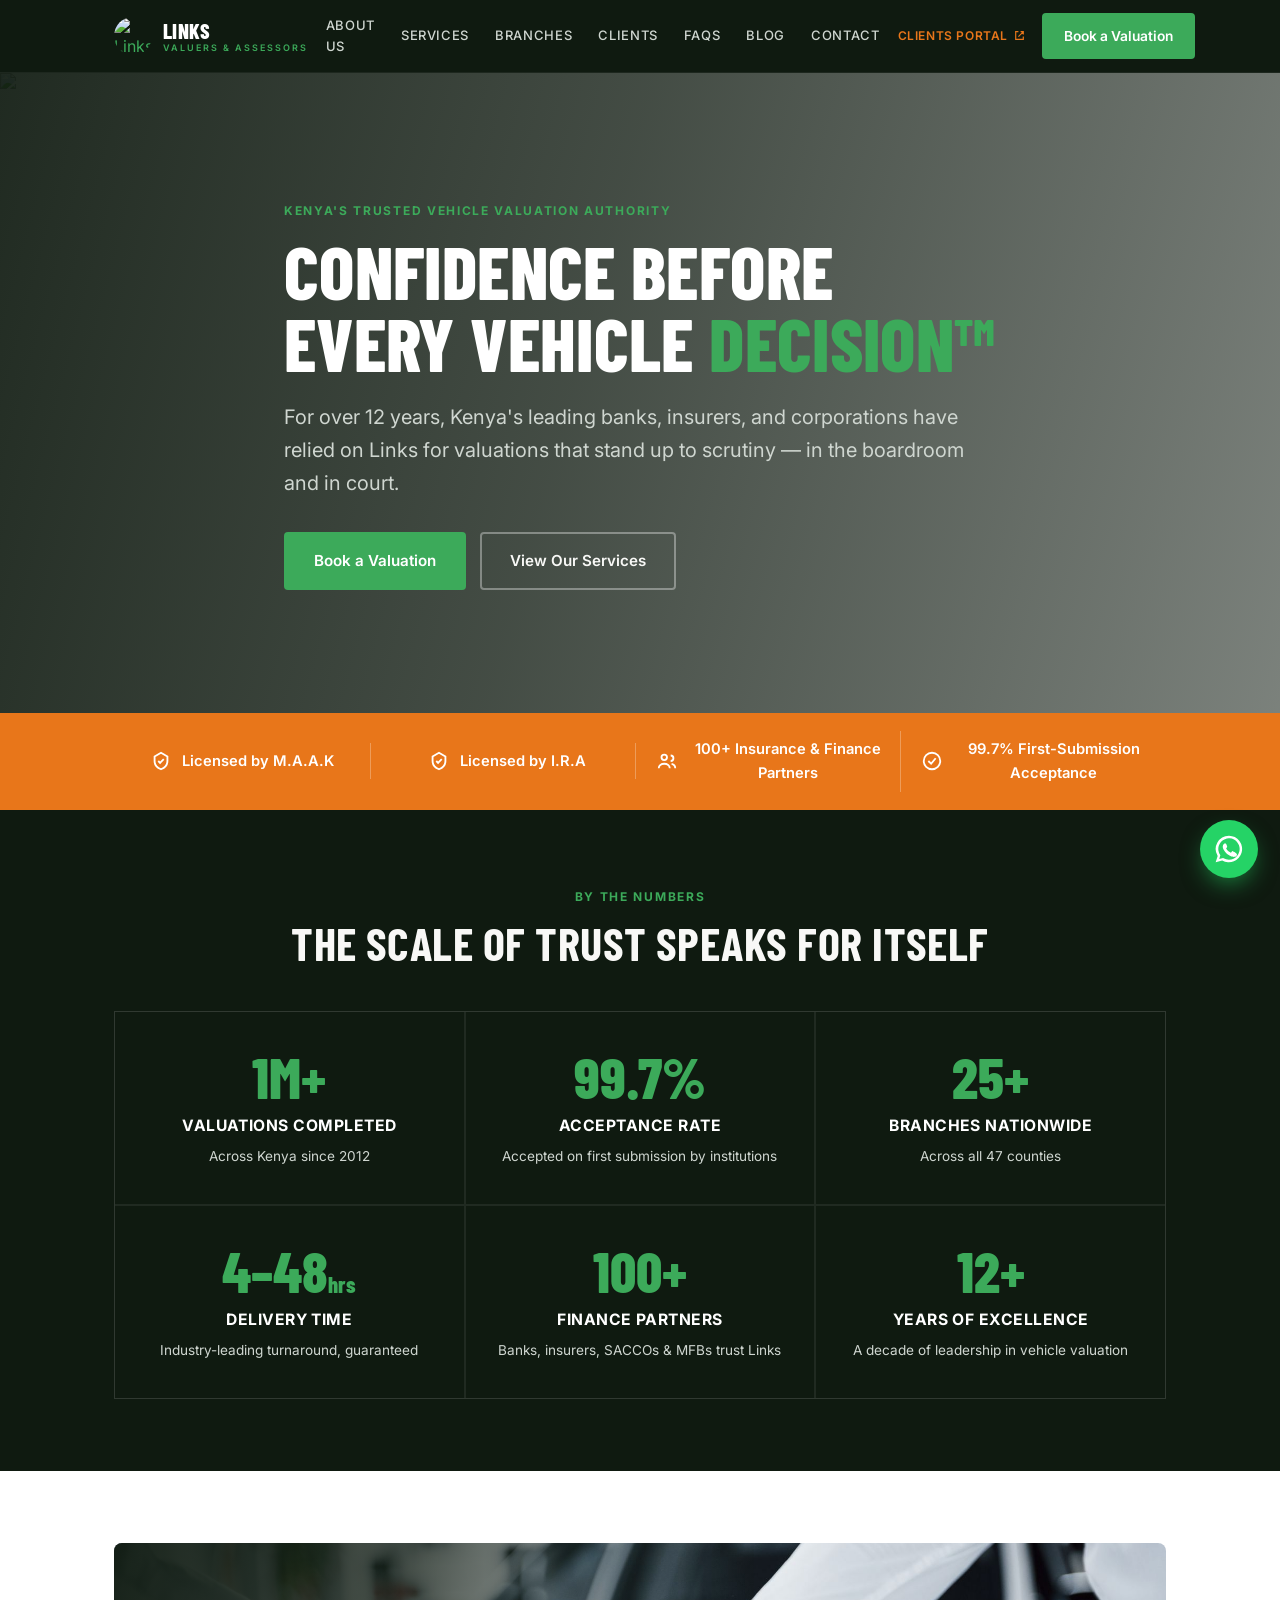
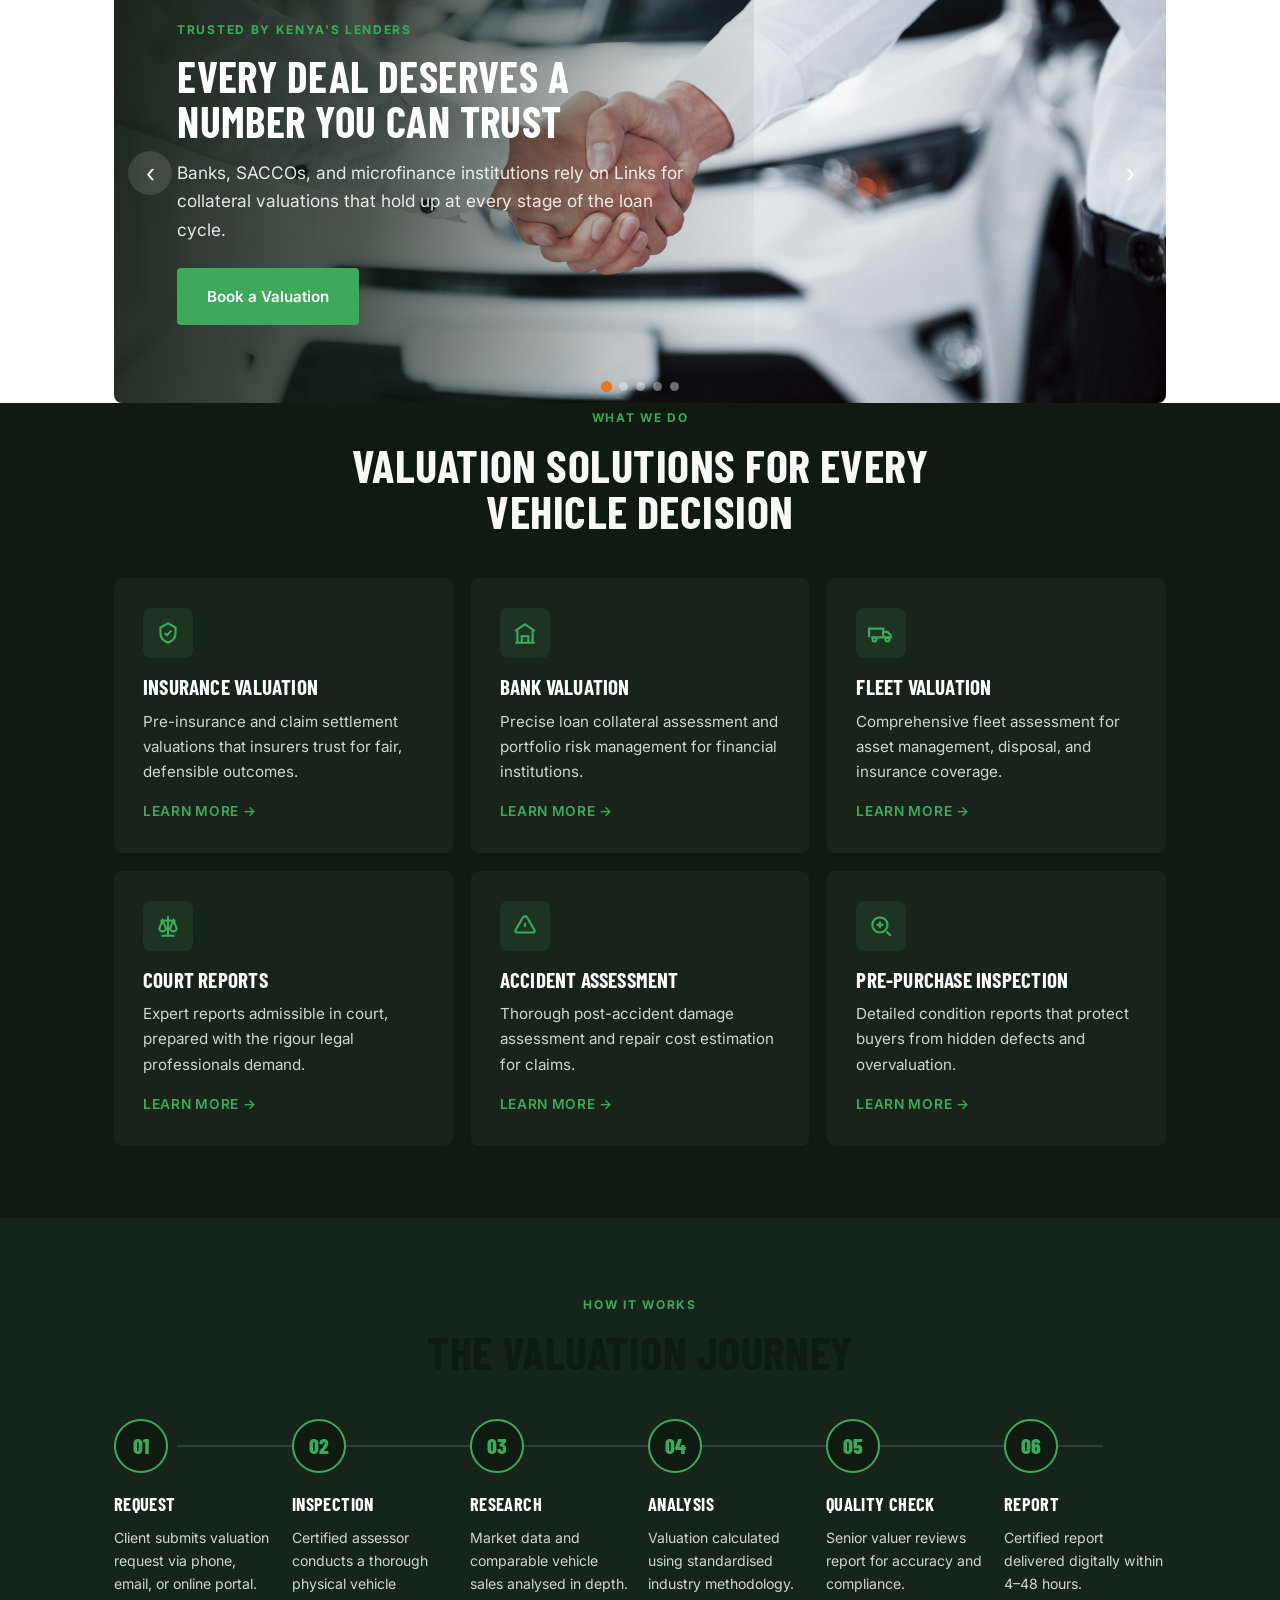
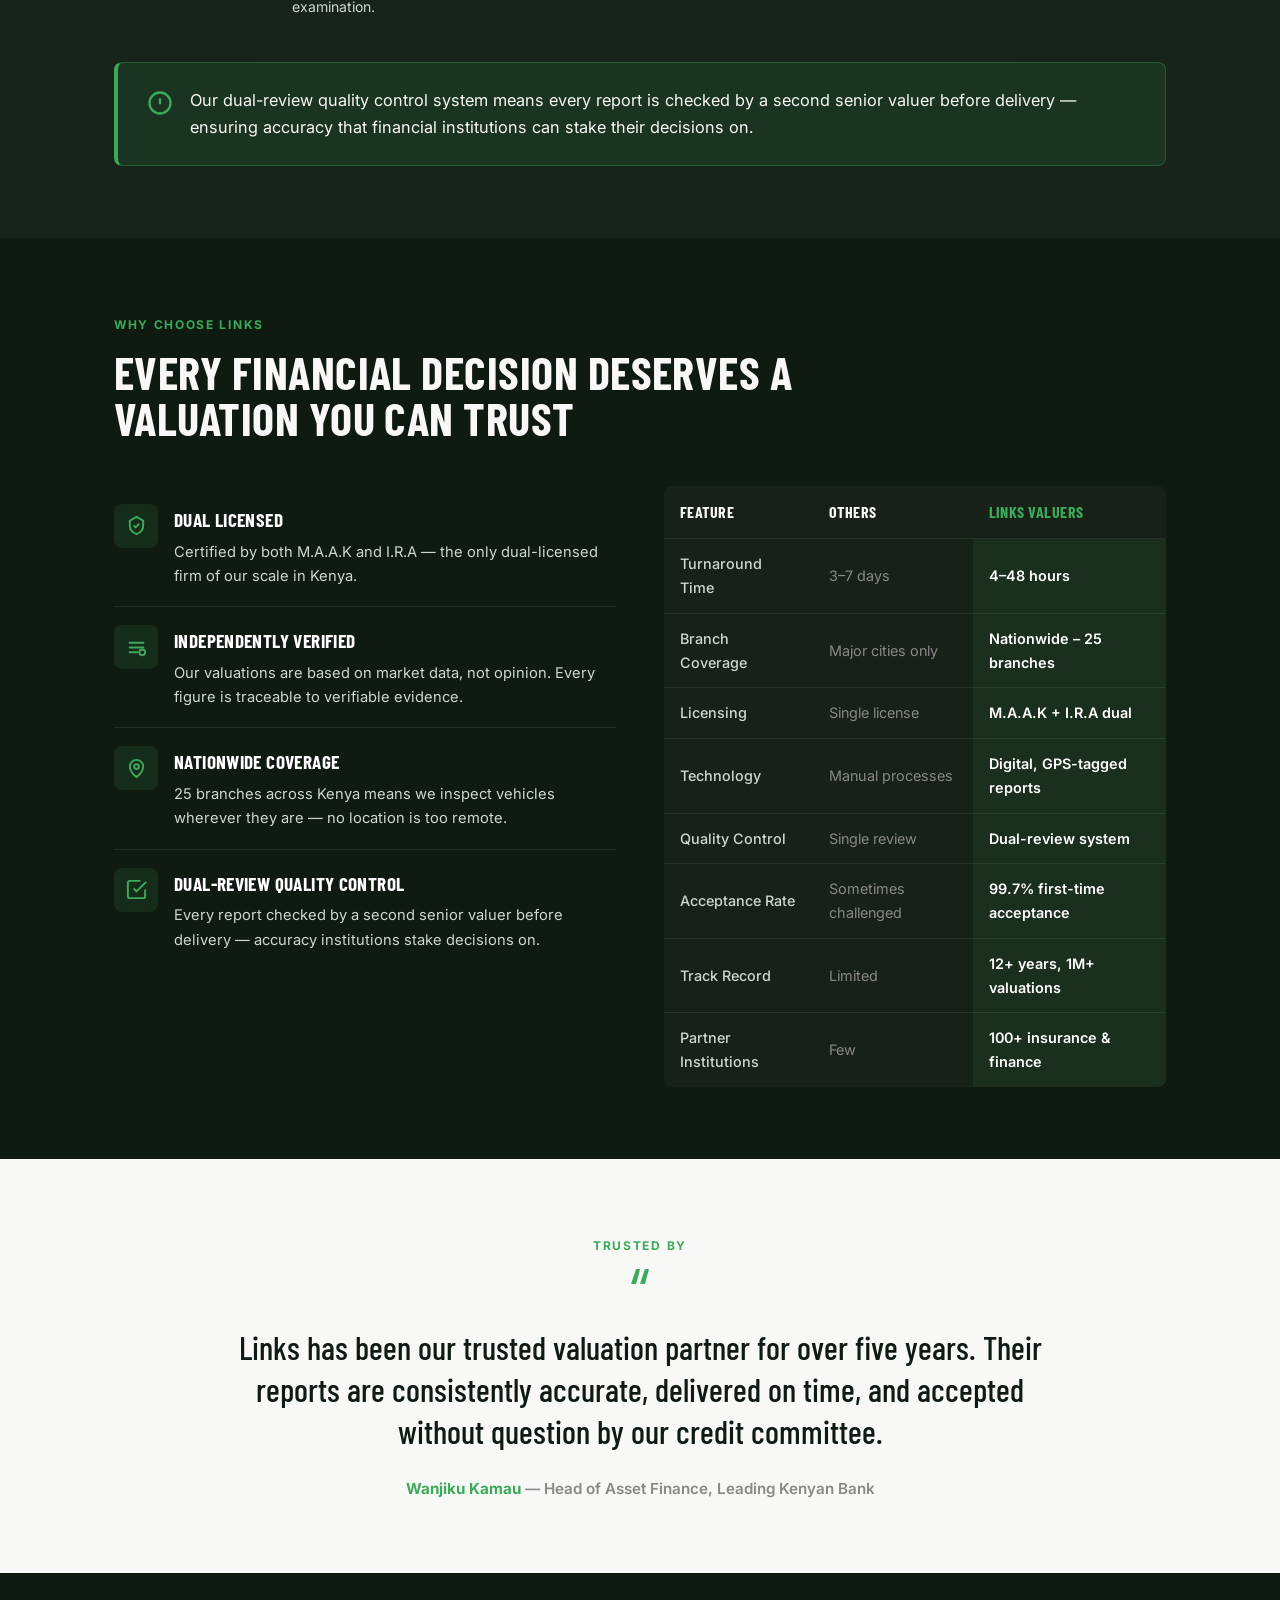
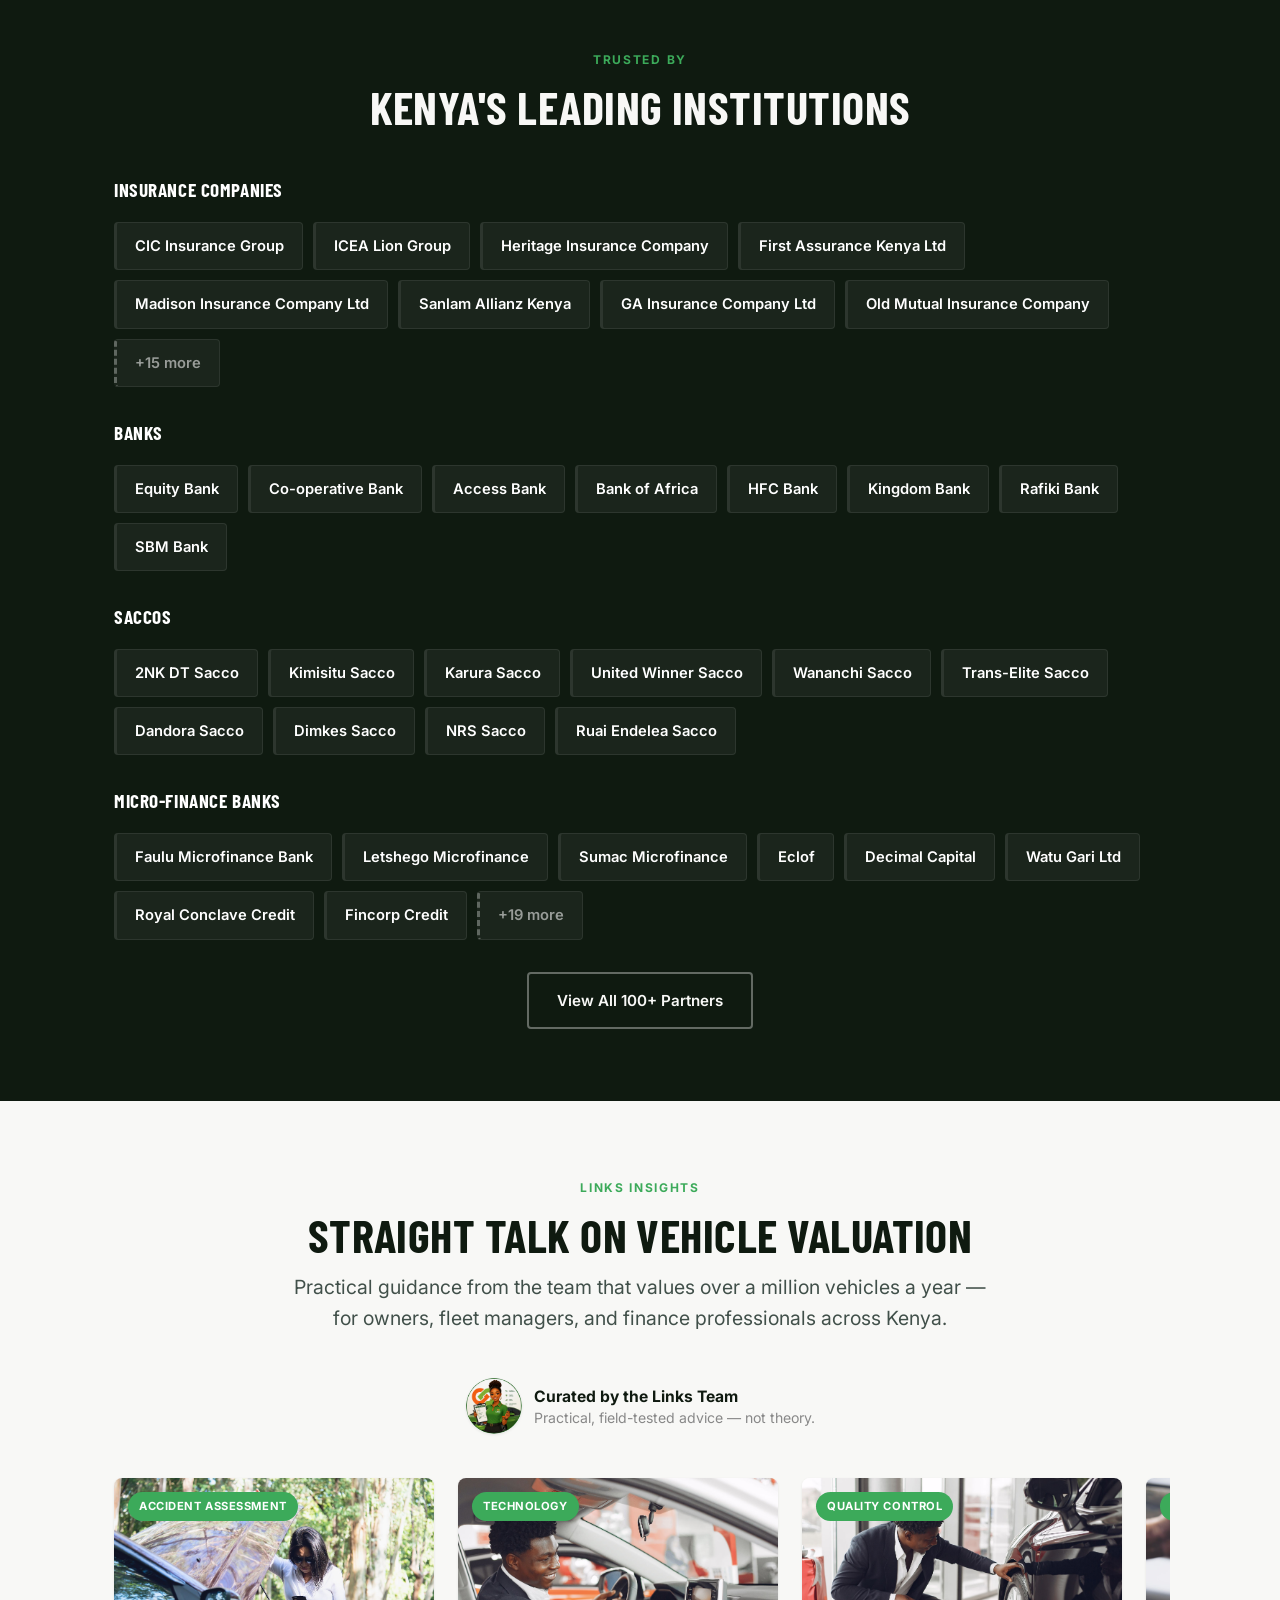
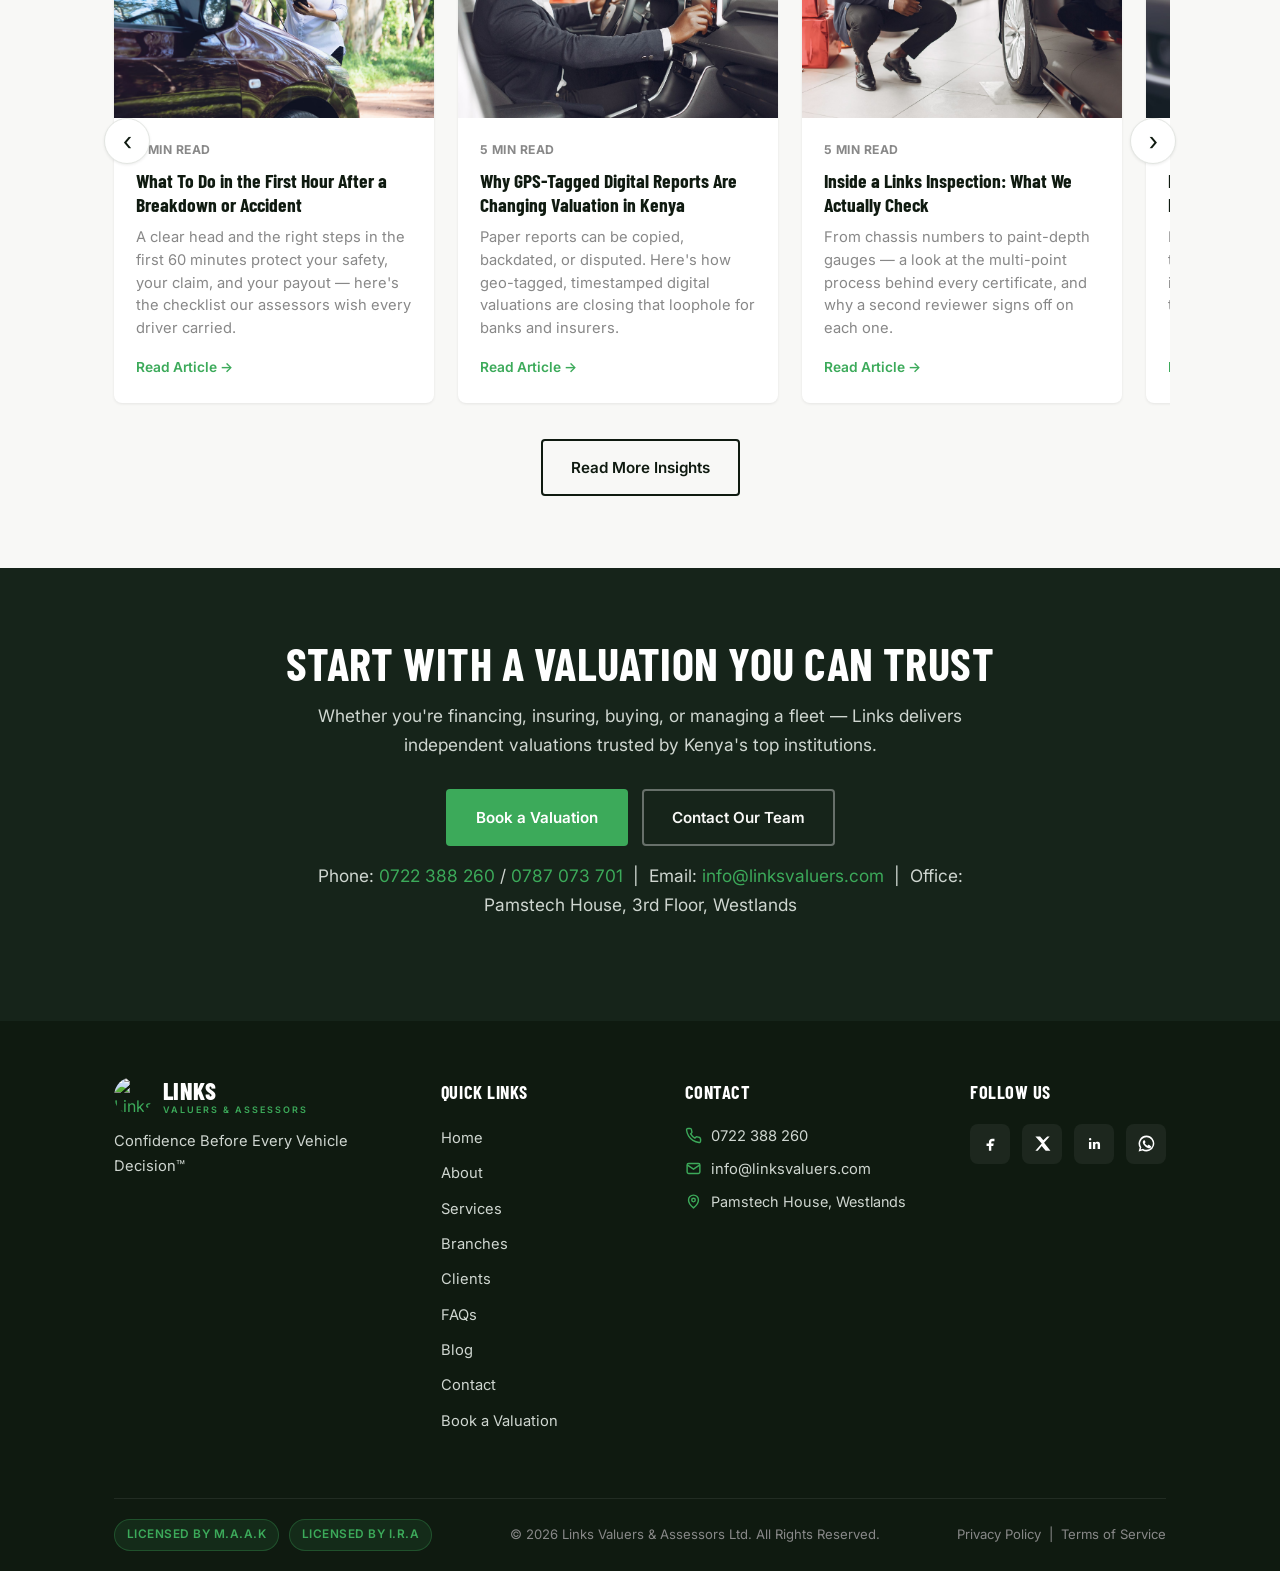
==== commit 542630a5: "Add AI-image promo slider, blog with content, and brand avatar across site - Optimize and rename 10 " ====
--- a/index.html
+++ b/index.html
@@ -54,6 +54,7 @@
       <a href="branches.html">Branches</a>
       <a href="clients.html">Clients</a>
       <a href="faqs.html">FAQs</a>
+      <a href="blog.html">Blog</a>
       <a href="contact.html">Contact</a>
     </nav>
     <div class="nav__actions">
@@ -73,6 +74,7 @@
   <a href="branches.html">Branches</a>
   <a href="clients.html">Clients</a>
   <a href="faqs.html">FAQs</a>
+  <a href="blog.html">Blog</a>
   <a href="contact.html">Contact</a>
   <div class="mobile-cta">
     <a class="btn btn--primary" href="book-valuation.html">Book a Valuation</a>
@@ -118,6 +120,66 @@
       <div class="stat"><div class="stat__num">4–48<span style="font-size:1.4rem">hrs</span></div><div class="stat__label">Delivery Time</div><div class="stat__sub">Industry-leading turnaround, guaranteed</div></div>
       <div class="stat"><div class="stat__num"><span data-count="100" data-suffix="+">100+</span></div><div class="stat__label">Finance Partners</div><div class="stat__sub">Banks, insurers, SACCOs &amp; MFBs trust Links</div></div>
       <div class="stat"><div class="stat__num"><span data-count="12" data-suffix="+">12+</span></div><div class="stat__label">Years of Excellence</div><div class="stat__sub">A decade of leadership in vehicle valuation</div></div>
+    </div>
+  </div>
+</section>
+
+<!-- ============ PROMO SLIDER ============ -->
+<section class="section" style="padding-bottom:0">
+  <div class="container">
+    <div class="tslider tslider--promo reveal" data-slider>
+      <div class="tslider__viewport">
+        <div class="tslider__track">
+          <div class="tslider__slide">
+            <img src="images/AI Images/Deal Sealed.jpg" loading="lazy" alt="Handshake sealing a vehicle finance deal in a dealership showroom">
+            <div class="tslider__caption">
+              <span class="eyebrow">Trusted by Kenya's Lenders</span>
+              <h4>Every Deal Deserves a Number You Can Trust</h4>
+              <p>Banks, SACCOs, and microfinance institutions rely on Links for collateral valuations that hold up at every stage of the loan cycle.</p>
+              <a class="btn btn--primary" href="book-valuation.html">Book a Valuation</a>
+            </div>
+          </div>
+          <div class="tslider__slide">
+            <img src="images/AI Images/Fleet Owner Confidence.jpg" loading="lazy" alt="Confident businessman beside his vehicle in a dealership showroom">
+            <div class="tslider__caption">
+              <span class="eyebrow">Fleet &amp; Corporate Clients</span>
+              <h4>Confidence Before Every Vehicle Decision™</h4>
+              <p>From single vehicles to 200-unit fleets, our valuers deliver consistent, defensible reports your finance team can rely on.</p>
+              <a class="btn btn--primary" href="services.html#fleet-valuation">View Fleet Valuation</a>
+            </div>
+          </div>
+          <div class="tslider__slide">
+            <img src="images/AI Images/New Car Joy.jpg" loading="lazy" alt="Woman smiling as she steps into her newly purchased car">
+            <div class="tslider__caption">
+              <span class="eyebrow">Speed Without Compromise</span>
+              <h4>From Inspection to Approval — in Hours, Not Days</h4>
+              <p>Our 4–48 hour turnaround keeps financing, insurance, and sales moving — without cutting corners on accuracy.</p>
+              <a class="btn btn--primary" href="book-valuation.html">Book a Valuation</a>
+            </div>
+          </div>
+          <div class="tslider__slide">
+            <img src="images/AI Images/Vehicle Handover.jpg" loading="lazy" alt="Dealership representative holding keys during a vehicle handover">
+            <div class="tslider__caption">
+              <span class="eyebrow">Nationwide Coverage</span>
+              <h4>25 Branches. One Trusted Standard.</h4>
+              <p>Wherever your vehicle is in Kenya, a certified Links assessor is never far away.</p>
+              <a class="btn btn--primary" href="branches.html">Find a Branch</a>
+            </div>
+          </div>
+          <div class="tslider__slide">
+            <img src="images/AI Images/Showroom Consultation.jpg" loading="lazy" alt="Client consultation taking place inside a vehicle showroom">
+            <div class="tslider__caption">
+              <span class="eyebrow">Independently Verified</span>
+              <h4>Every Valuation, Backed by Evidence</h4>
+              <p>Dual-licensed by M.A.A.K and I.R.A, every Links report is built on verifiable market data — not opinion.</p>
+              <a class="btn btn--primary" href="about.html">About Links</a>
+            </div>
+          </div>
+        </div>
+      </div>
+      <button class="tslider__arrow tslider__arrow--prev" type="button" aria-label="Previous slide">‹</button>
+      <button class="tslider__arrow tslider__arrow--next" type="button" aria-label="Next slide">›</button>
+      <div class="tslider__dots"></div>
     </div>
   </div>
 </section>
@@ -274,6 +336,92 @@
   </div>
 </section>
 
+<!-- ============ BLOG / INSIGHTS ============ -->
+<section class="section bg-offwhite">
+  <div class="container">
+    <div class="sec-head center reveal">
+      <span class="eyebrow">Links Insights</span>
+      <h2 class="section-title">Straight Talk on Vehicle Valuation</h2>
+      <p class="lead" style="margin:14px auto 0">Practical guidance from the team that values over a million vehicles a year — for owners, fleet managers, and finance professionals across Kenya.</p>
+    </div>
+    <div class="reveal" style="display:flex;justify-content:center;margin-bottom:40px">
+      <div class="avatar-badge">
+        <div class="avatar-badge__img"><img src="images/Avatar/Links ChatBot.png" loading="lazy" alt="Links Valuation Assistant avatar"></div>
+        <span class="avatar-badge__text"><b>Curated by the Links Team</b>Practical, field-tested advice — not theory.</span>
+      </div>
+    </div>
+    <div class="blog-slider reveal" data-card-slider>
+      <div class="blog-slider__viewport">
+        <div class="blog-slider__track">
+          <article class="blog-card">
+            <a class="blog-card__media" href="blog.html#breakdown-accident-first-hour">
+              <img src="images/AI Images/Roadside Assistance.jpg" loading="lazy" alt="Woman checking her car engine after a roadside breakdown">
+              <span class="blog-card__tag">Accident Assessment</span>
+            </a>
+            <div class="blog-card__body">
+              <span class="blog-card__meta">4 min read</span>
+              <h3 class="blog-card__title"><a href="blog.html#breakdown-accident-first-hour">What To Do in the First Hour After a Breakdown or Accident</a></h3>
+              <p class="blog-card__excerpt">A clear head and the right steps in the first 60 minutes protect your safety, your claim, and your payout — here's the checklist our assessors wish every driver carried.</p>
+              <a class="blog-card__more" href="blog.html#breakdown-accident-first-hour">Read Article →</a>
+            </div>
+          </article>
+          <article class="blog-card">
+            <a class="blog-card__media" href="blog.html#gps-tagged-digital-reports">
+              <img src="images/AI Images/Digital Valuation Tools.jpg" loading="lazy" alt="Valuer using a digital tablet to capture vehicle data">
+              <span class="blog-card__tag">Technology</span>
+            </a>
+            <div class="blog-card__body">
+              <span class="blog-card__meta">5 min read</span>
+              <h3 class="blog-card__title"><a href="blog.html#gps-tagged-digital-reports">Why GPS-Tagged Digital Reports Are Changing Valuation in Kenya</a></h3>
+              <p class="blog-card__excerpt">Paper reports can be copied, backdated, or disputed. Here's how geo-tagged, timestamped digital valuations are closing that loophole for banks and insurers.</p>
+              <a class="blog-card__more" href="blog.html#gps-tagged-digital-reports">Read Article →</a>
+            </div>
+          </article>
+          <article class="blog-card">
+            <a class="blog-card__media" href="blog.html#inside-a-links-inspection">
+              <img src="images/AI Images/Quality Inspection.jpg" loading="lazy" alt="Assessor inspecting a vehicle tyre during a valuation">
+              <span class="blog-card__tag">Quality Control</span>
+            </a>
+            <div class="blog-card__body">
+              <span class="blog-card__meta">5 min read</span>
+              <h3 class="blog-card__title"><a href="blog.html#inside-a-links-inspection">Inside a Links Inspection: What We Actually Check</a></h3>
+              <p class="blog-card__excerpt">From chassis numbers to paint-depth gauges — a look at the multi-point process behind every certificate, and why a second reviewer signs off on each one.</p>
+              <a class="blog-card__more" href="blog.html#inside-a-links-inspection">Read Article →</a>
+            </div>
+          </article>
+          <article class="blog-card">
+            <a class="blog-card__media" href="blog.html#speed-up-insurance-claims">
+              <img src="images/AI Images/Accident Claim Assessment.jpg" loading="lazy" alt="Insurance agent reviewing a personal accident claim form">
+              <span class="blog-card__tag">Insurance</span>
+            </a>
+            <div class="blog-card__body">
+              <span class="blog-card__meta">4 min read</span>
+              <h3 class="blog-card__title"><a href="blog.html#speed-up-insurance-claims">Insurance Claim Stuck? Here's How an Independent Valuation Speeds It Up</a></h3>
+              <p class="blog-card__excerpt">Most claim delays come down to one thing: disputed value. An independently verified report removes the argument before it starts.</p>
+              <a class="blog-card__more" href="blog.html#speed-up-insurance-claims">Read Article →</a>
+            </div>
+          </article>
+          <article class="blog-card">
+            <a class="blog-card__media" href="blog.html#pre-purchase-inspection-used-car">
+              <img src="images/AI Images/Client Consultation.jpg" loading="lazy" alt="Client consulting with a dealership representative beside a car">
+              <span class="blog-card__tag">Pre-Purchase</span>
+            </a>
+            <div class="blog-card__body">
+              <span class="blog-card__meta">4 min read</span>
+              <h3 class="blog-card__title"><a href="blog.html#pre-purchase-inspection-used-car">Buying a Used Car in Kenya? Don't Skip This One Step</a></h3>
+              <p class="blog-card__excerpt">A small inspection fee has saved Links clients millions in hidden accident damage, flood history, and odometer fraud. Here's what it covers.</p>
+              <a class="blog-card__more" href="blog.html#pre-purchase-inspection-used-car">Read Article →</a>
+            </div>
+          </article>
+        </div>
+      </div>
+      <button class="blog-slider__arrow blog-slider__arrow--prev" type="button" aria-label="Previous articles">‹</button>
+      <button class="blog-slider__arrow blog-slider__arrow--next" type="button" aria-label="Next articles">›</button>
+    </div>
+    <div style="margin-top:32px;text-align:center"><a class="btn btn--outline-dark" href="blog.html">Read More Insights</a></div>
+  </div>
+</section>
+
 <!-- ============ CLOSING CTA ============ -->
 <section class="section bg-dark cta-close" style="background:var(--dark-2)">
   <div class="container reveal">
@@ -306,7 +454,7 @@
           <li><a href="services.html">Services</a></li>
           <li><a href="branches.html">Branches</a></li>
           <li><a href="clients.html">Clients</a></li>
-          <li><a href="faqs.html">FAQs</a></li>
+          <li><a href="faqs.html">FAQs</a></li><li><a href="blog.html">Blog</a></li>
           <li><a href="contact.html">Contact</a></li>
           <li><a href="book-valuation.html">Book a Valuation</a></li>
         </ul>
--- a/css/styles.css
+++ b/css/styles.css
@@ -665,3 +665,92 @@
   * { animation: none !important; transition: none !important; scroll-behavior: auto !important; }
   .reveal { opacity: 1; transform: none; }
 }
+
+/* ============================================================
+   PROMO SLIDER (homepage — AI imagery + bold text overlays)
+   ============================================================ */
+.tslider--promo { max-width: 100%; box-shadow: none; border-radius: var(--radius-card); }
+.tslider--promo .tslider__slide { aspect-ratio: 16/7; background: var(--dark); }
+.tslider--promo .tslider__caption {
+  top: 0; left: 0; right: 0; bottom: 0; display: flex; flex-direction: column; justify-content: center;
+  padding: 0 6%; max-width: 640px;
+  background: linear-gradient(100deg, rgba(15,26,16,.94) 0%, rgba(15,26,16,.72) 42%, rgba(15,26,16,.18) 78%, transparent 100%);
+}
+.tslider--promo .tslider__caption .eyebrow { color: var(--green); }
+.tslider--promo .tslider__caption h4 {
+  font-size: clamp(1.7rem, 3.6vw, 2.7rem); text-transform: uppercase; letter-spacing: .01em;
+  margin-bottom: 14px; line-height: 1.05;
+}
+.tslider--promo .tslider__caption p { font-size: clamp(0.95rem, 1.4vw, 1.08rem); max-width: 46ch; color: rgba(255,255,255,.88); }
+.tslider--promo .tslider__caption .btn { margin-top: 24px; align-self: flex-start; }
+.tslider--promo .tslider__arrow { background: rgba(255,255,255,.12); backdrop-filter: blur(2px); }
+.tslider--promo .tslider__arrow:hover { background: var(--green); }
+@media (max-width: 760px) {
+  .tslider--promo .tslider__slide { aspect-ratio: 4/5.4; }
+  .tslider--promo .tslider__caption { padding: 0 7%; max-width: 100%; background: linear-gradient(190deg, rgba(15,26,16,.95) 0%, rgba(15,26,16,.8) 38%, rgba(15,26,16,.25) 70%, transparent 100%); }
+  .tslider--promo .tslider__caption h4 { font-size: clamp(1.5rem, 6vw, 2rem); }
+}
+
+/* ============================================================
+   BLOG CARD SLIDER
+   ============================================================ */
+.blog-slider { position: relative; }
+.blog-slider__viewport { overflow: hidden; margin: 0 -4px; padding: 4px; }
+.blog-slider__track { display: flex; gap: 24px; transition: transform .5s var(--ease); }
+.blog-card {
+  flex: 0 0 320px; display: flex; flex-direction: column;
+  background: #fff; border-radius: var(--radius-card); overflow: hidden;
+  box-shadow: var(--shadow-card); transition: transform .25s var(--ease), box-shadow .25s var(--ease);
+}
+.blog-card:hover { transform: translateY(-5px); box-shadow: var(--shadow-lift); }
+.blog-card__media { position: relative; display: block; aspect-ratio: 4/3; overflow: hidden; background: var(--dark-3); }
+.blog-card__media img { width: 100%; height: 100%; object-fit: cover; transition: transform .45s var(--ease); }
+.blog-card:hover .blog-card__media img { transform: scale(1.06); }
+.blog-card__tag {
+  position: absolute; top: 14px; left: 14px; background: var(--green); color: #fff;
+  font-size: 0.7rem; font-weight: 700; text-transform: uppercase; letter-spacing: .05em;
+  padding: 5px 11px; border-radius: 999px;
+}
+.blog-card__body { padding: 22px 22px 24px; display: flex; flex-direction: column; flex: 1; }
+.blog-card__meta { font-size: 0.76rem; color: var(--grey); text-transform: uppercase; letter-spacing: .04em; font-weight: 700; }
+.blog-card__title { margin-top: 9px; font-family: var(--font-display); font-weight: 700; font-size: 1.22rem; line-height: 1.22; text-transform: none; letter-spacing: 0; }
+.blog-card__title a { color: var(--dark); }
+.blog-card__title a:hover { color: var(--green); text-decoration: none; }
+.blog-card__excerpt { margin-top: 9px; font-size: 0.92rem; color: var(--grey); flex: 1; line-height: 1.55; }
+.blog-card__more { margin-top: 16px; display: inline-flex; align-items: center; gap: 6px; font-weight: 600; font-size: 0.86rem; color: var(--green); }
+.blog-card__more:hover { color: var(--green-dark); text-decoration: none; }
+.blog-slider__arrow {
+  position: absolute; top: 50%; transform: translateY(-50%); z-index: 5;
+  width: 46px; height: 46px; border-radius: 50%; border: 1px solid var(--line); cursor: pointer;
+  background: #fff; color: var(--dark); font-size: 1.6rem; line-height: 1;
+  display: flex; align-items: center; justify-content: center; box-shadow: var(--shadow-card);
+  transition: background .2s var(--ease), color .2s var(--ease), transform .2s var(--ease);
+}
+.blog-slider__arrow:hover { background: var(--green); color: #fff; transform: translateY(-50%) scale(1.06); }
+.blog-slider__arrow--prev { left: -10px; }
+.blog-slider__arrow--next { right: -10px; }
+@media (max-width: 760px) {
+  .blog-card { flex-basis: 78vw; }
+  .blog-slider__arrow { display: none; }
+}
+
+/* ============================================================
+   AVATAR BADGE (brand mascot)
+   ============================================================ */
+.avatar-badge { display: inline-flex; align-items: center; gap: 12px; }
+.avatar-badge__img { width: 56px; height: 56px; border-radius: 50%; overflow: hidden; flex-shrink: 0; box-shadow: var(--shadow-card); }
+.avatar-badge__img img { width: 100%; height: 100%; object-fit: cover; }
+.avatar-badge__text { font-size: 0.88rem; color: var(--grey); line-height: 1.4; }
+.avatar-badge__text b { display: block; color: var(--dark); font-size: 0.98rem; }
+.bg-dark .avatar-badge__text b { color: #fff; }
+.avatar-callout {
+  display: flex; align-items: center; gap: 18px; background: var(--green-soft);
+  border: 1px solid rgba(60,170,90,.3); border-radius: var(--radius-card); padding: 18px 22px; margin-top: 28px;
+}
+.avatar-callout .avatar-badge__img { width: 64px; height: 64px; }
+.avatar-callout p { font-size: 0.94rem; color: var(--ink); }
+.avatar-callout p b { color: var(--dark); }
+.avatar-callout a { font-weight: 600; }
+.bg-dark .avatar-callout { background: rgba(255,255,255,0.06); border-color: rgba(255,255,255,.15); }
+.bg-dark .avatar-callout p { color: var(--grey-light); }
+.bg-dark .avatar-callout p b { color: #fff; }
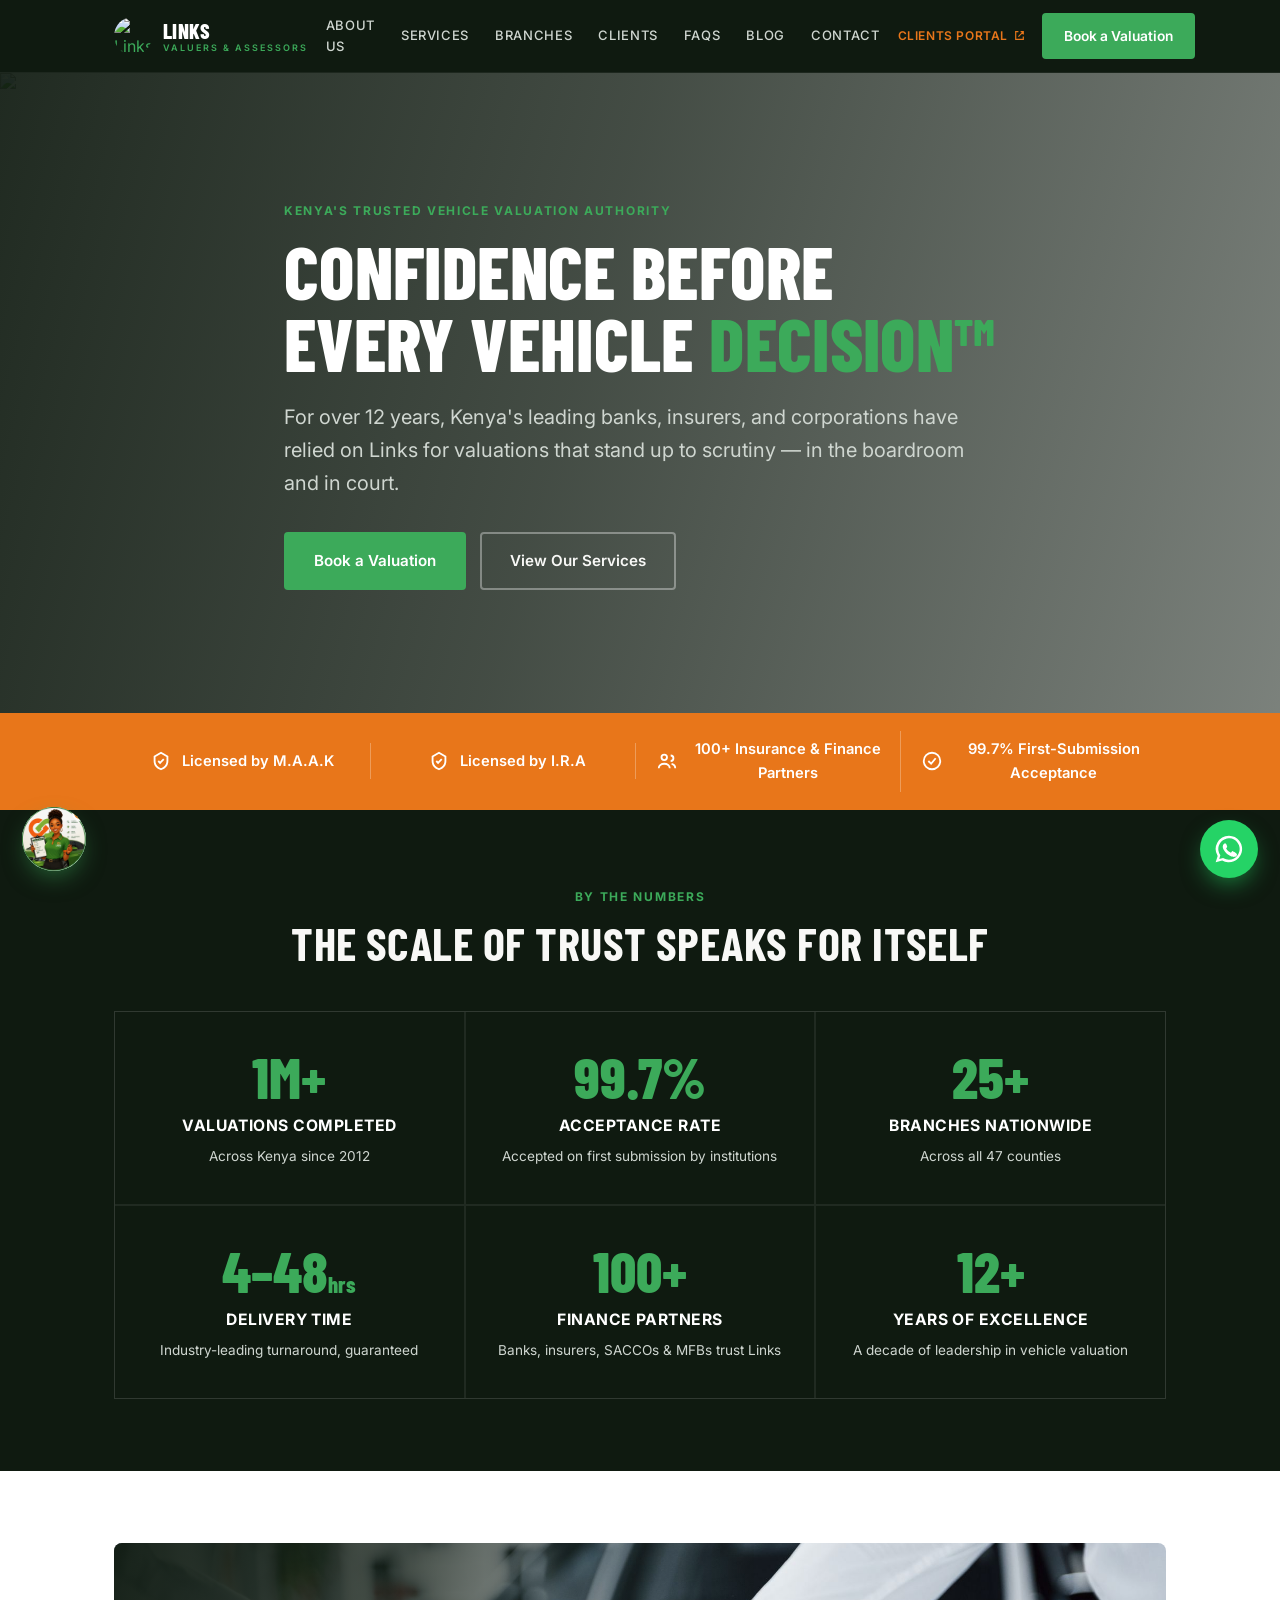
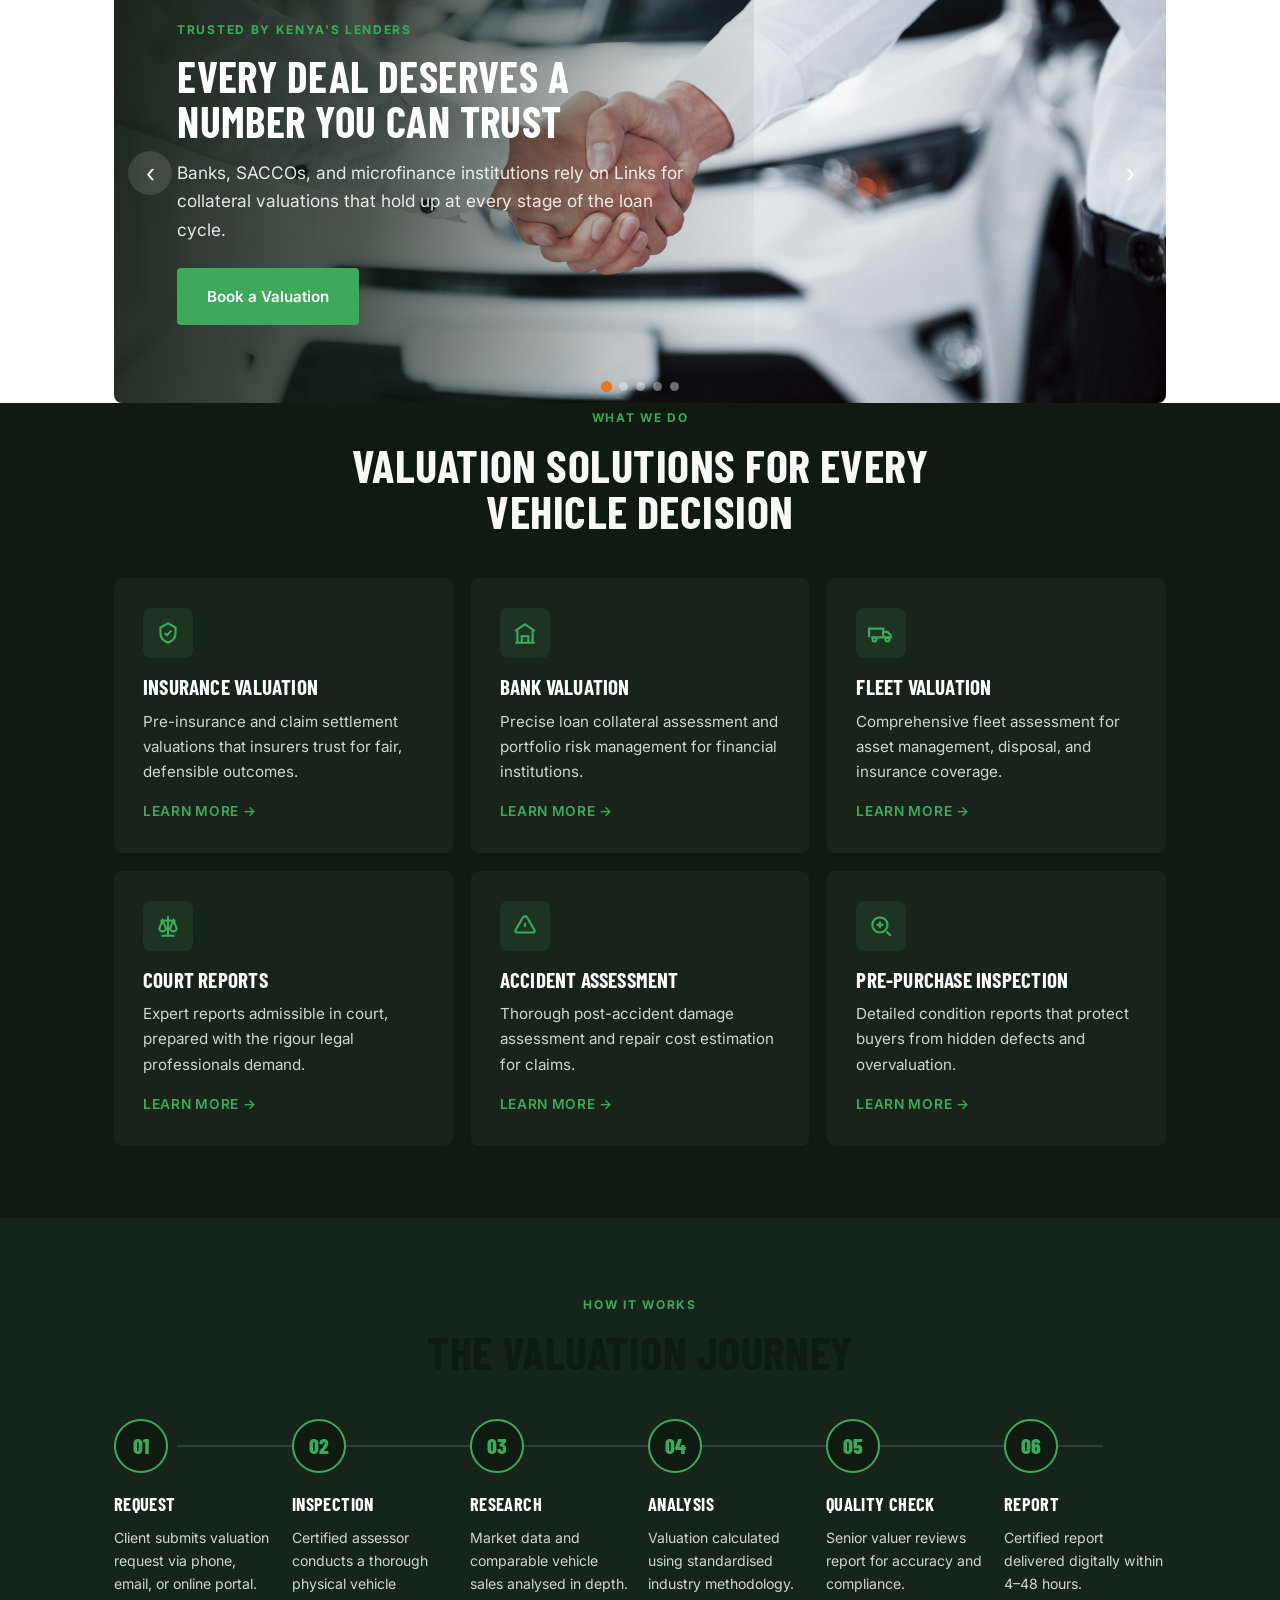
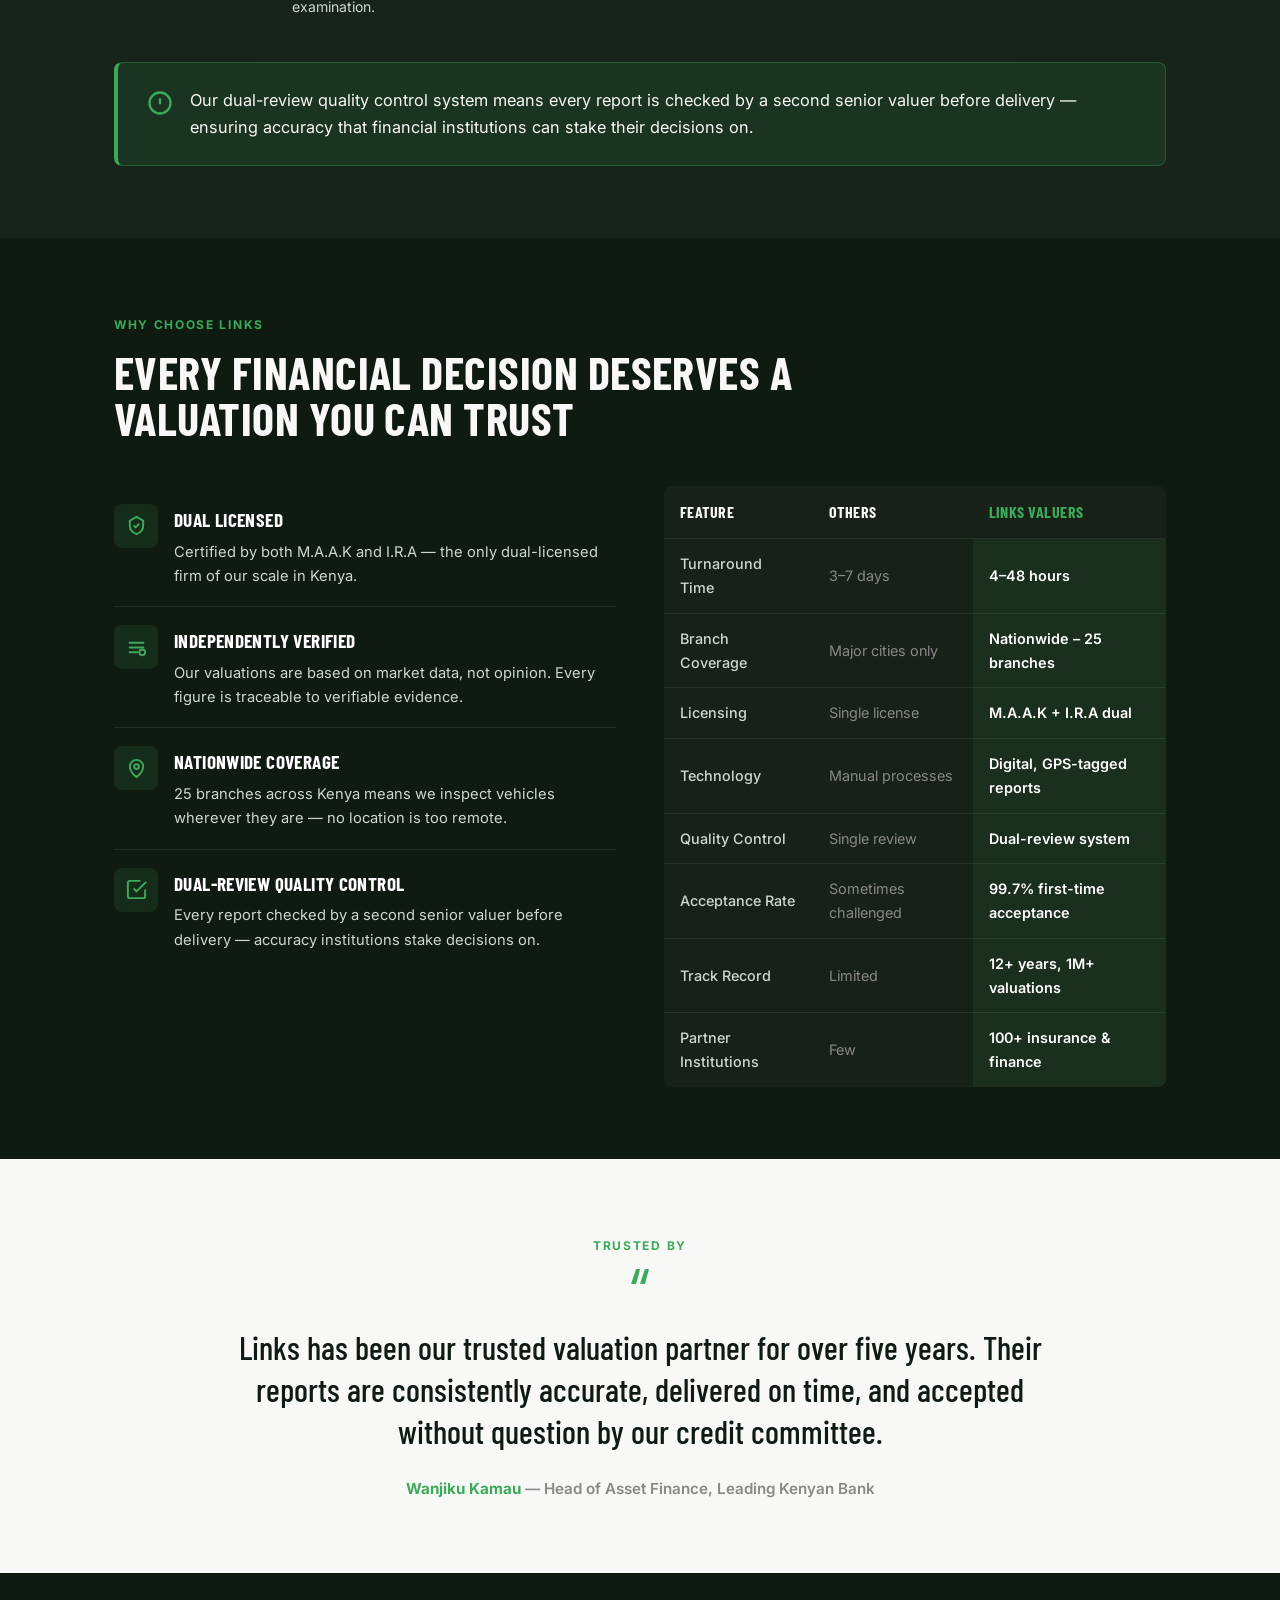
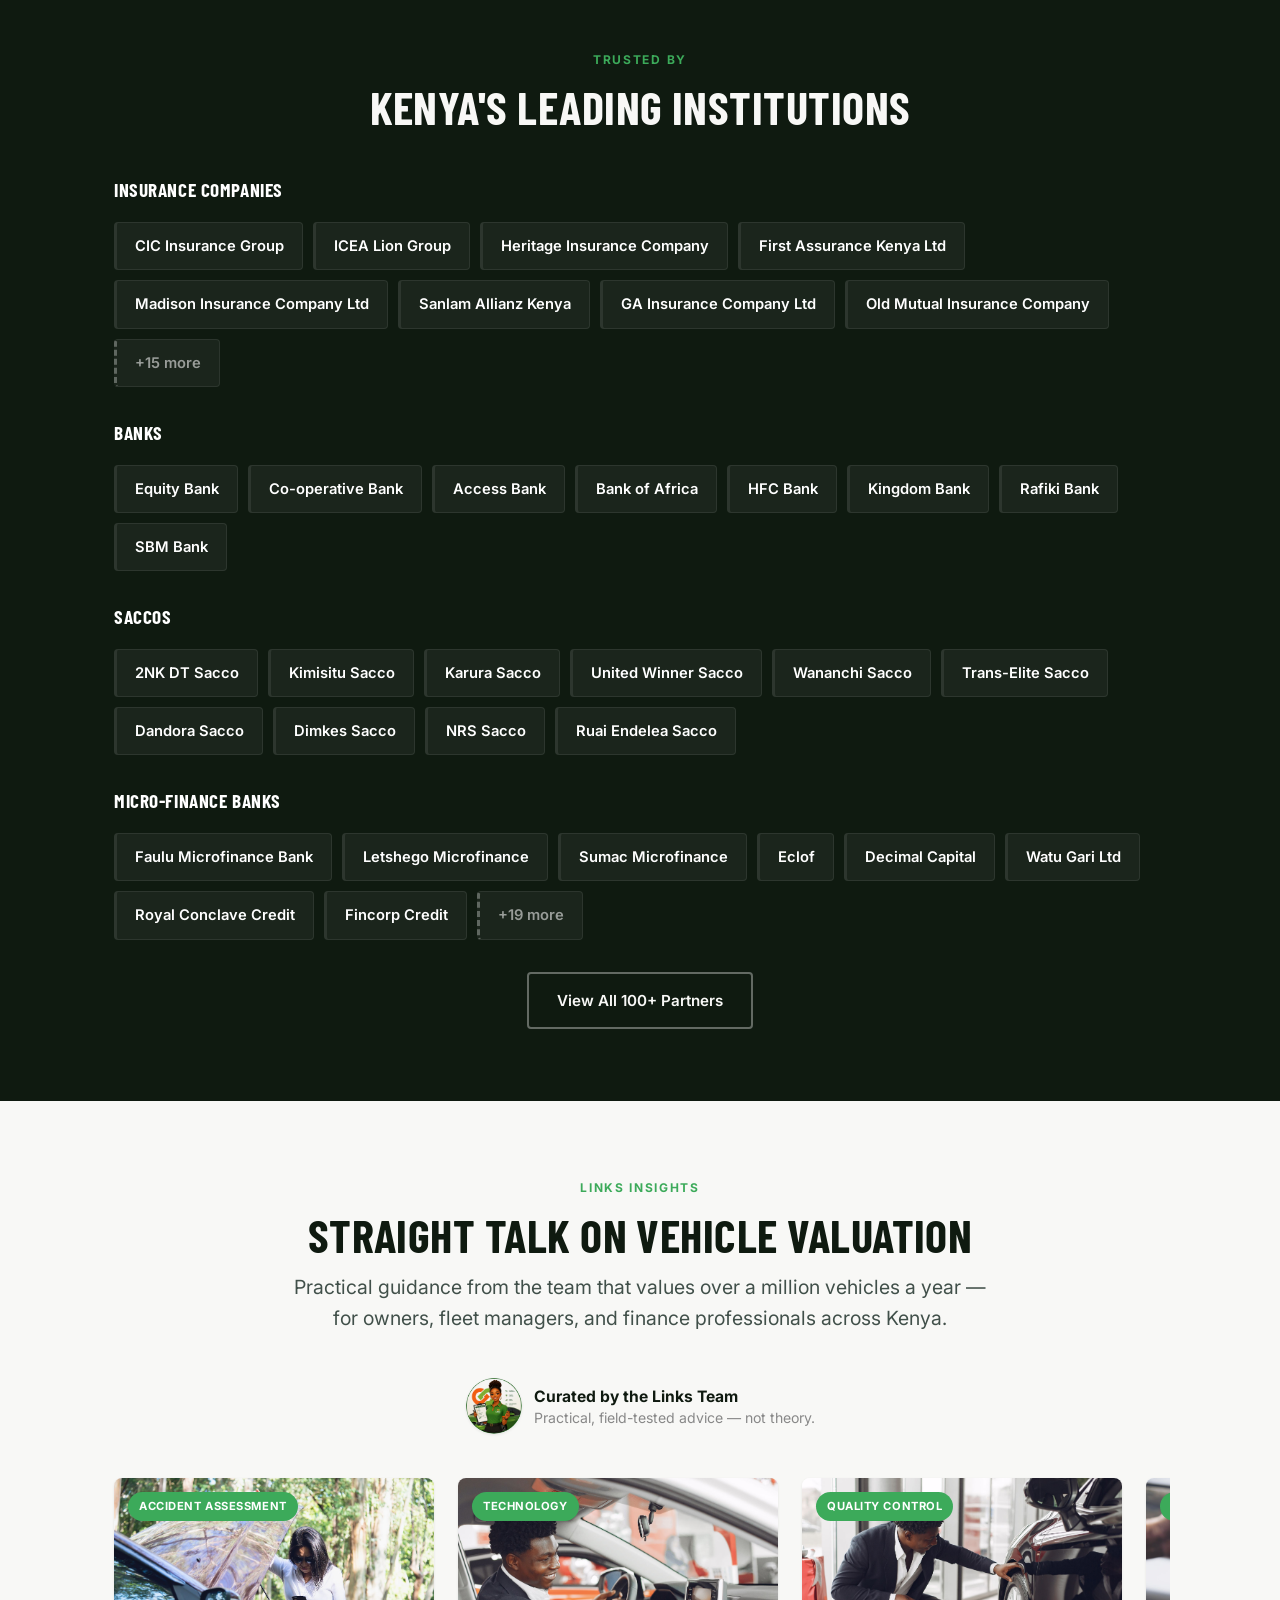
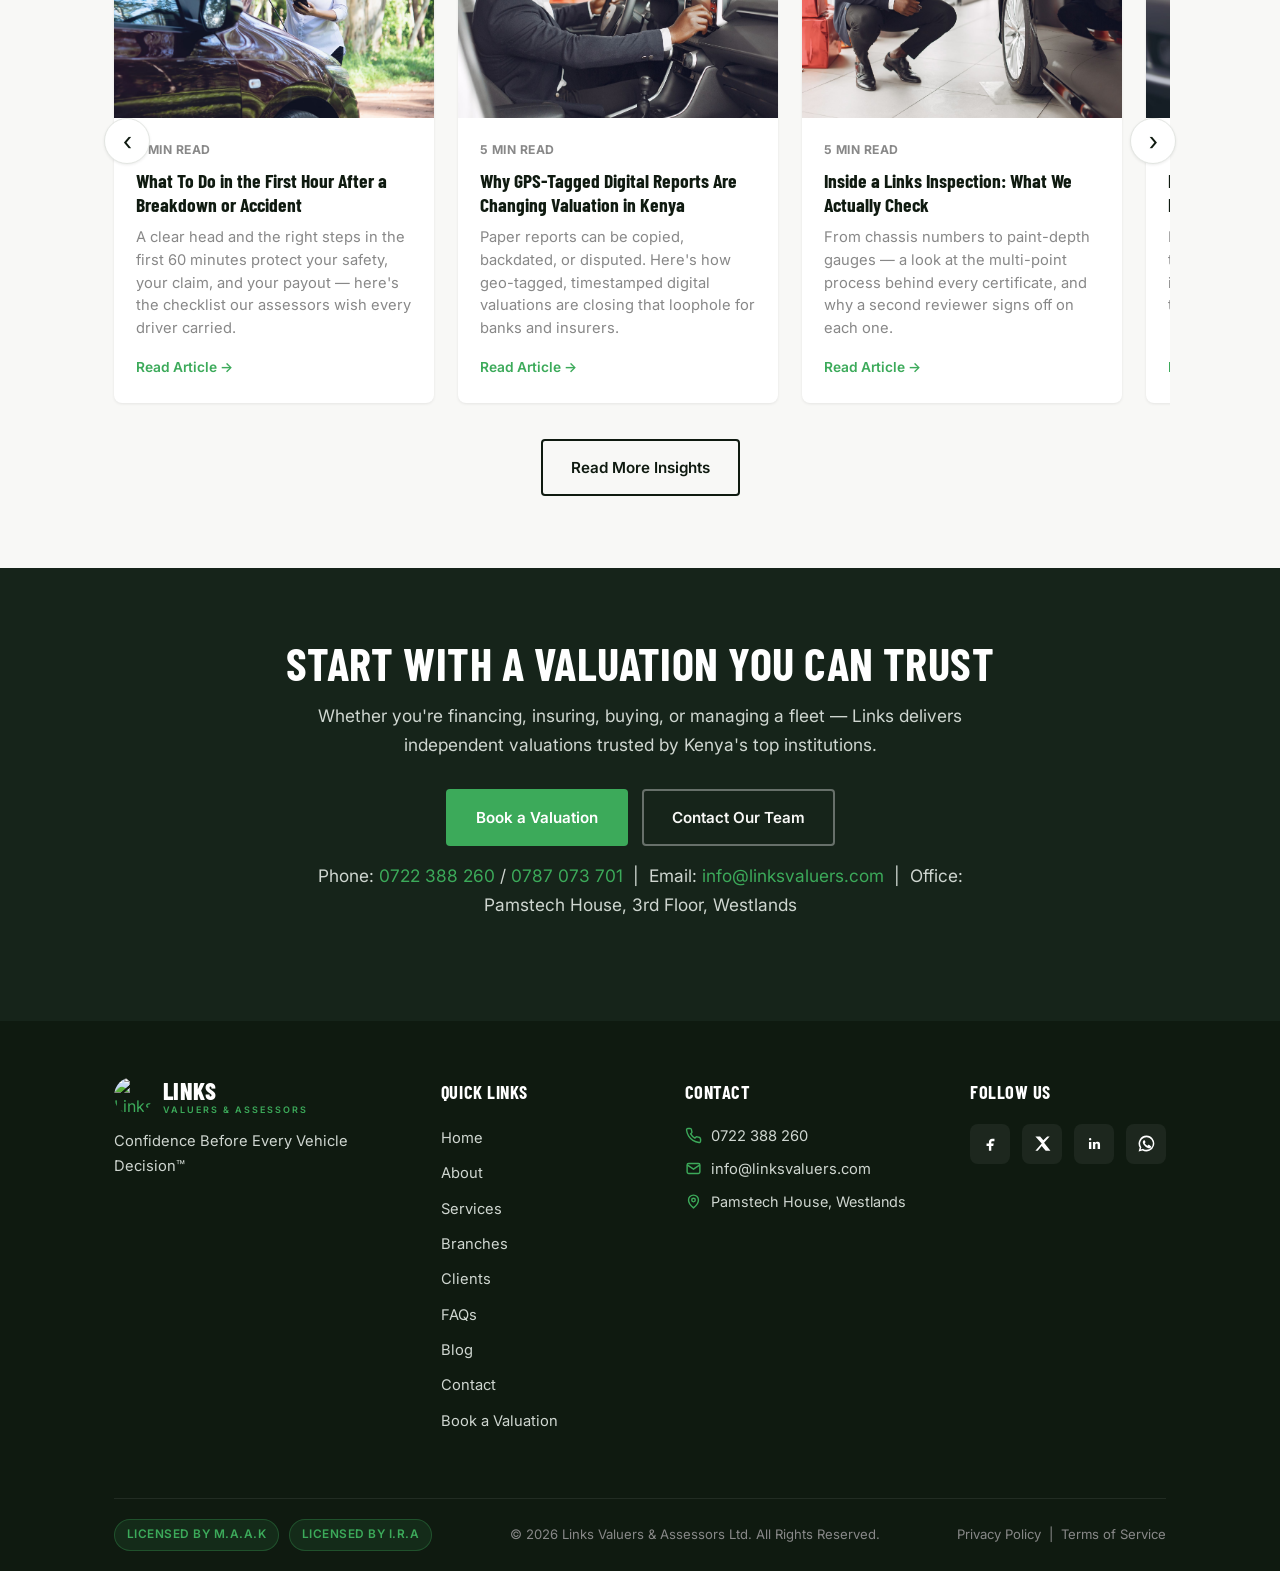
==== commit 6161ff3f: "Add hovering AI chatbot widget with lead capture across all pages - New floating chat launcher (bott" ====
--- a/index.html
+++ b/index.html
@@ -491,6 +491,28 @@
   <svg viewBox="0 0 24 24" aria-hidden="true"><path d="M12 2a10 10 0 00-8.5 15.2L2 22l4.9-1.3A10 10 0 1012 2zm0 18a8 8 0 01-4.1-1.1l-.3-.2-2.9.8.8-2.8-.2-.3A8 8 0 1112 20zm4.4-5.6c-.2-.1-1.4-.7-1.6-.8-.2-.1-.4-.1-.5.1l-.7.9c-.1.2-.3.2-.5.1a6.6 6.6 0 01-3.2-2.8c-.1-.2 0-.4.1-.5l.4-.5c.1-.2.1-.3.2-.5 0-.2 0-.3 0-.5l-.7-1.7c-.2-.4-.4-.4-.5-.4h-.5c-.2 0-.4 0-.6.3a3 3 0 00-1 2.3c0 1.3 1 2.6 1.1 2.8.1.2 1.9 3 4.7 4.1 1.7.7 2.3.7 3.1.6.5-.1 1.4-.6 1.6-1.1.2-.6.2-1 .1-1.1z"/></svg>
 </a>
 
+<!-- LINKS CHATBOT -->
+<div class="chatbot" data-chatbot>
+  <button class="chatbot__launcher" type="button" aria-label="Chat with the Links Assistant">
+    <span class="chatbot__launcher-tip">Chat with the Links Assistant</span>
+    <img src="images/Avatar/Links ChatBot.png" alt="">
+    <span class="chatbot__ping"></span>
+  </button>
+  <div class="chatbot__panel" role="dialog" aria-label="Links Assistant chat">
+    <div class="chatbot__head">
+      <img class="chatbot__head-avatar" src="images/Avatar/Links ChatBot.png" alt="">
+      <div class="chatbot__head-text"><b>Links Assistant</b><span>Usually replies instantly</span></div>
+      <button class="chatbot__close" type="button" aria-label="Close chat">&times;</button>
+    </div>
+    <div class="chatbot__body" data-chatbot-body></div>
+    <div class="chatbot__quick" data-chatbot-quick></div>
+    <form class="chatbot__input" data-chatbot-form>
+      <input type="text" name="message" placeholder="Type your question…" autocomplete="off" data-chatbot-input>
+      <button type="submit" aria-label="Send">➤</button>
+    </form>
+  </div>
+</div>
+
 <script src="js/main.js"></script>
 </body>
 </html>
--- a/css/styles.css
+++ b/css/styles.css
@@ -754,3 +754,76 @@
 .bg-dark .avatar-callout { background: rgba(255,255,255,0.06); border-color: rgba(255,255,255,.15); }
 .bg-dark .avatar-callout p { color: var(--grey-light); }
 .bg-dark .avatar-callout p b { color: #fff; }
+
+/* ============================================================
+   CHATBOT WIDGET
+   ============================================================ */
+.chatbot { position: fixed; left: 22px; bottom: 22px; z-index: 70; font-family: var(--font-body); }
+.chatbot__launcher {
+  width: 64px; height: 64px; border-radius: 50%; border: none; padding: 0; cursor: pointer;
+  background: var(--green); box-shadow: 0 10px 24px -6px rgba(60,170,90,.55); position: relative; overflow: hidden;
+  transition: transform .2s var(--ease);
+}
+.chatbot__launcher:hover { transform: scale(1.06); }
+.chatbot__launcher img { width: 100%; height: 100%; object-fit: cover; display: block; }
+.chatbot__launcher-tip {
+  position: absolute; left: 74px; bottom: 18px; white-space: nowrap; background: var(--dark); color: #fff;
+  padding: 8px 14px; border-radius: 6px; font-size: 0.82rem; font-weight: 500;
+  opacity: 0; pointer-events: none; transition: opacity .2s var(--ease);
+}
+.chatbot:not(.is-open) .chatbot__launcher:hover .chatbot__launcher-tip { opacity: 1; }
+.chatbot__ping {
+  position: absolute; top: -2px; right: -2px; width: 16px; height: 16px; border-radius: 50%;
+  background: var(--orange); border: 2px solid #fff; animation: chatbotPing 2.4s ease-in-out infinite;
+}
+.chatbot.is-open .chatbot__ping { display: none; }
+@keyframes chatbotPing { 0%, 100% { transform: scale(1); } 50% { transform: scale(1.25); } }
+.chatbot__panel {
+  position: absolute; left: 0; bottom: 78px; width: 350px; max-height: 72vh;
+  background: #fff; border-radius: var(--radius-card); box-shadow: var(--shadow-lift);
+  display: flex; flex-direction: column; overflow: hidden;
+  opacity: 0; transform: translateY(16px) scale(.97); pointer-events: none;
+  transition: opacity .22s var(--ease), transform .22s var(--ease);
+}
+.chatbot.is-open .chatbot__panel { opacity: 1; transform: none; pointer-events: auto; }
+.chatbot__head { display: flex; align-items: center; gap: 12px; background: var(--dark); color: #fff; padding: 14px 16px; flex-shrink: 0; }
+.chatbot__head-avatar { width: 38px; height: 38px; border-radius: 50%; object-fit: cover; flex-shrink: 0; }
+.chatbot__head-text { flex: 1; line-height: 1.3; }
+.chatbot__head-text b { display: block; font-size: 0.95rem; }
+.chatbot__head-text span { font-size: 0.74rem; color: var(--grey-light); }
+.chatbot__close { background: none; border: none; color: #fff; font-size: 1.5rem; cursor: pointer; line-height: 1; padding: 4px; }
+.chatbot__body { flex: 1; overflow-y: auto; padding: 16px; display: flex; flex-direction: column; gap: 12px; background: var(--off-white); min-height: 280px; max-height: 360px; }
+.chatbot__msg { display: flex; gap: 8px; max-width: 92%; }
+.chatbot__msg--bot { align-self: flex-start; }
+.chatbot__msg--user { align-self: flex-end; flex-direction: row-reverse; }
+.chatbot__msg-avatar { width: 26px; height: 26px; border-radius: 50%; object-fit: cover; flex-shrink: 0; margin-top: 2px; }
+.chatbot__bubble { background: #fff; border: 1px solid var(--line); border-radius: 14px; padding: 10px 13px; font-size: 0.87rem; line-height: 1.45; color: var(--ink); box-shadow: var(--shadow-card); }
+.chatbot__msg--user .chatbot__bubble { background: var(--green); color: #fff; border-color: transparent; }
+.chatbot__bubble a { color: var(--green); font-weight: 600; }
+.chatbot__msg--user .chatbot__bubble a { color: #fff; text-decoration: underline; }
+.chatbot__quick { display: flex; flex-wrap: wrap; gap: 8px; padding: 0 16px 12px; flex-shrink: 0; }
+.chatbot__chip { background: #fff; border: 1px solid var(--line); border-radius: 999px; padding: 7px 13px; font-size: 0.8rem; font-weight: 600; color: var(--dark); cursor: pointer; transition: border-color .2s var(--ease), color .2s var(--ease); }
+.chatbot__chip:hover { border-color: var(--green); color: var(--green); }
+.chatbot__input { display: flex; gap: 8px; padding: 12px 14px; border-top: 1px solid var(--line); background: #fff; flex-shrink: 0; }
+.chatbot__input input { flex: 1; min-width: 0; border: 1px solid var(--line); border-radius: 999px; padding: 10px 14px; font-size: 0.87rem; font-family: inherit; }
+.chatbot__input input:focus { outline: none; border-color: var(--green); }
+.chatbot__input button { width: 38px; height: 38px; border-radius: 50%; background: var(--green); color: #fff; border: none; cursor: pointer; font-size: 1rem; flex-shrink: 0; transition: background .2s var(--ease); }
+.chatbot__input button:hover { background: var(--green-dark); }
+.chatbot__lead-form { display: flex; flex-direction: column; gap: 8px; margin-top: 10px; width: 100%; }
+.chatbot__lead-form input { border: 1px solid var(--line); border-radius: 8px; padding: 9px 11px; font-size: 0.85rem; font-family: inherit; }
+.chatbot__lead-form input:focus { outline: none; border-color: var(--green); }
+.chatbot__lead-btns { display: flex; gap: 8px; margin-top: 2px; }
+.chatbot__lead-btns button { flex: 1; border-radius: 6px; border: none; padding: 9px; font-size: 0.82rem; font-weight: 600; cursor: pointer; transition: background .2s var(--ease); }
+.chatbot__lead-btns .is-primary { background: var(--green); color: #fff; }
+.chatbot__lead-btns .is-primary:hover { background: var(--green-dark); }
+.chatbot__lead-btns .is-ghost { background: transparent; color: var(--grey); border: 1px solid var(--line); }
+.chatbot__typing { display: flex; gap: 4px; padding: 11px 13px; }
+.chatbot__typing span { width: 6px; height: 6px; border-radius: 50%; background: var(--grey); opacity: .5; animation: chatbotTyping 1s infinite; }
+.chatbot__typing span:nth-child(2) { animation-delay: .15s; }
+.chatbot__typing span:nth-child(3) { animation-delay: .3s; }
+@keyframes chatbotTyping { 0%, 60%, 100% { opacity: .3; transform: translateY(0); } 30% { opacity: 1; transform: translateY(-3px); } }
+@media (max-width: 480px) {
+  .chatbot { left: 14px; bottom: 14px; }
+  .chatbot__panel { width: calc(100vw - 28px); left: -6px; }
+  .chatbot__launcher-tip { display: none; }
+}
